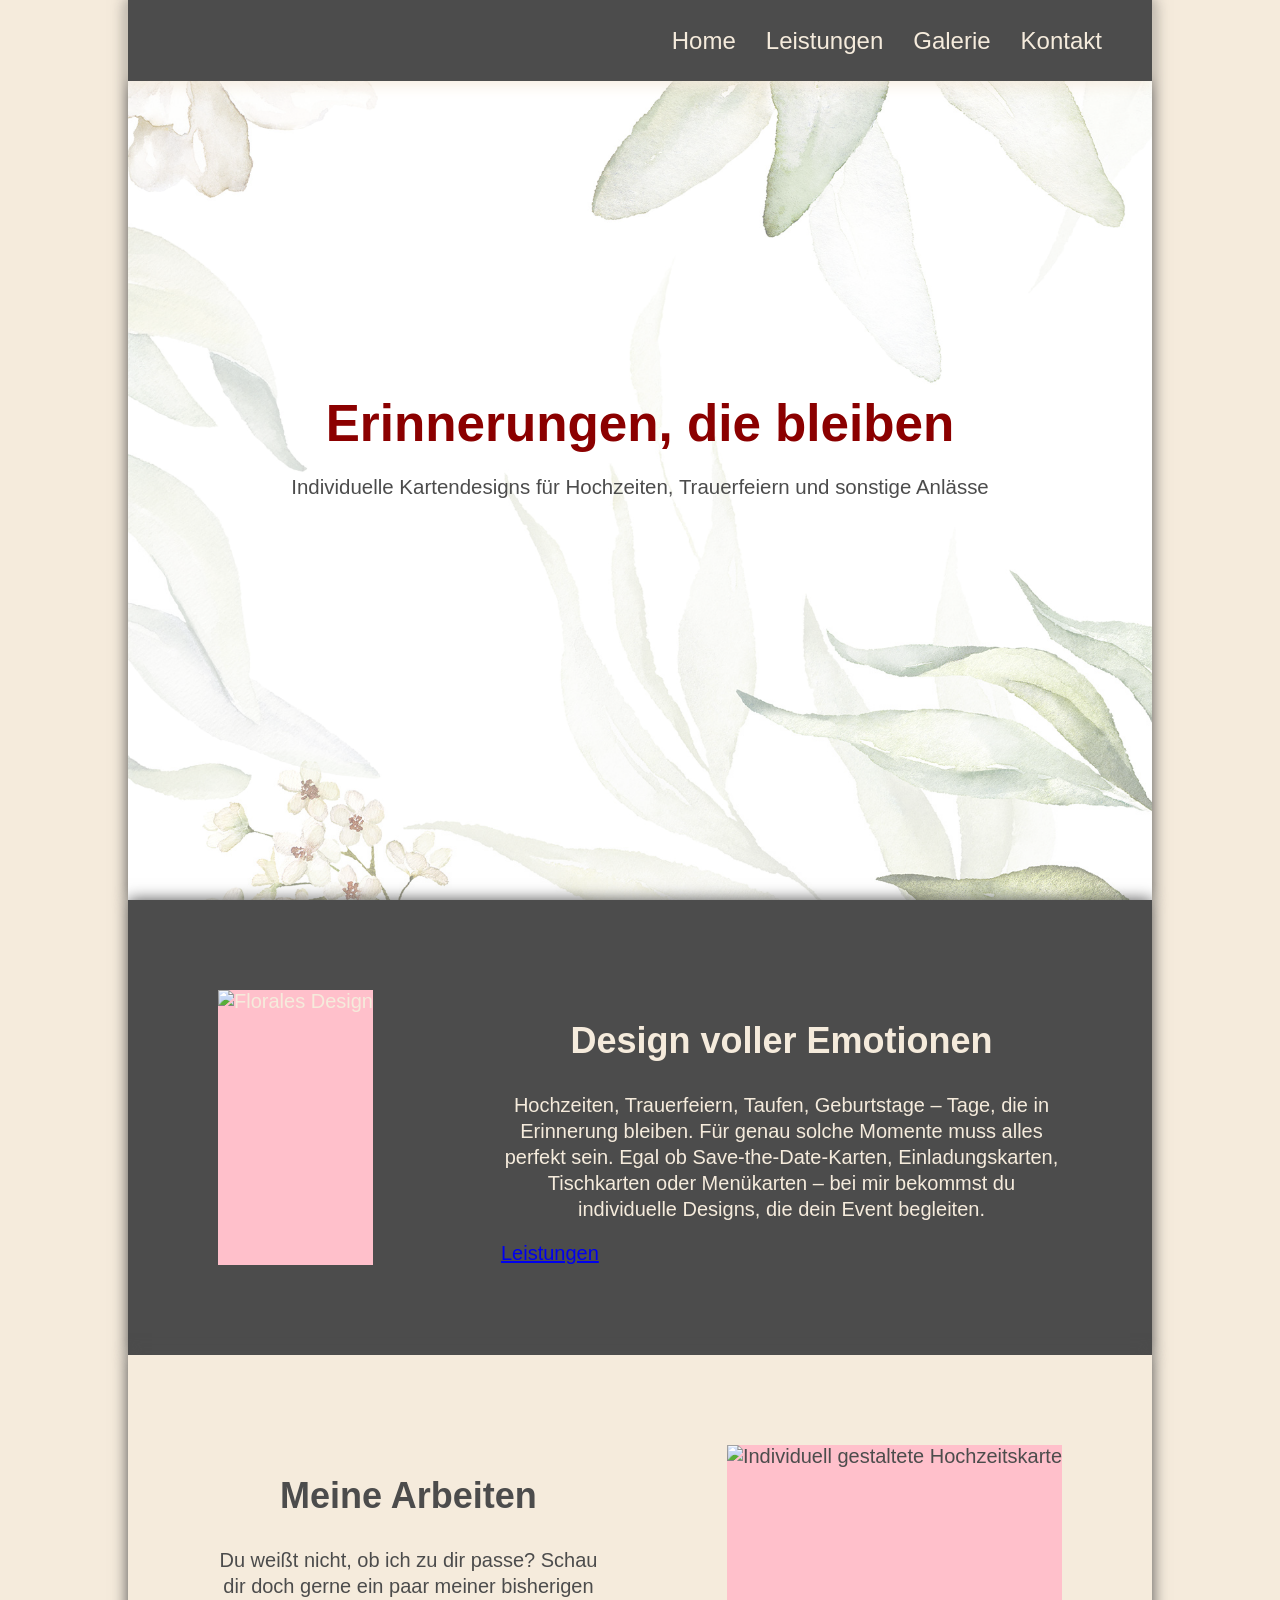
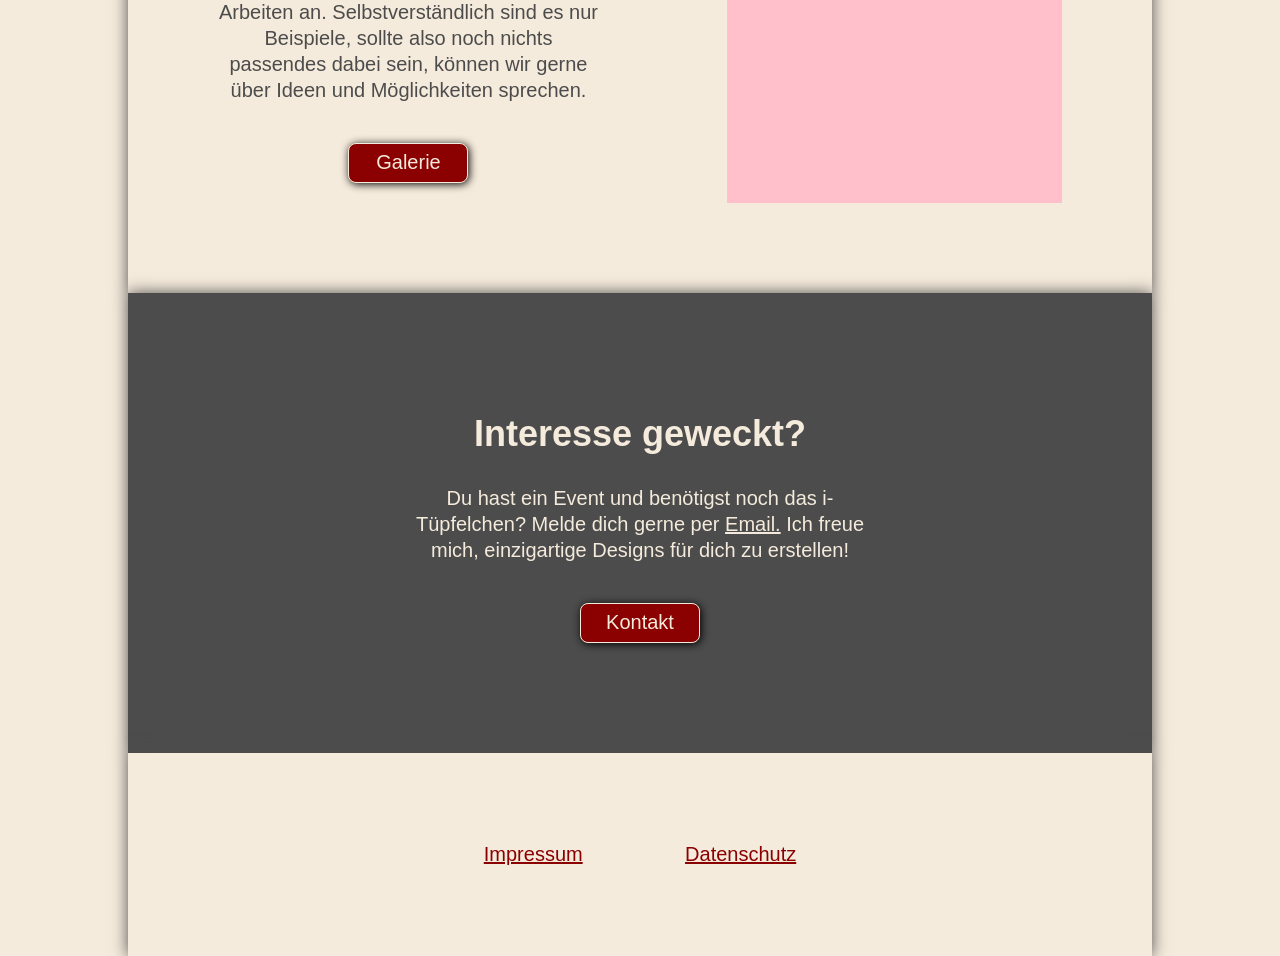
==== index.html @ 075b0c43 "Replace button with link for 'Leistungen' section" ====
<!DOCTYPE html>
<html lang="de">
  <head>
    <meta charset="UTF-8" />
    <meta name="viewport" content="width=device-width, initial-scale=1.0" />
    <meta name="description" content="Individuell gestaltete Hochzeitskarten, Save-the-Date-Karten und sonstige Papeterie sowie einzigartige 3D Hochzeitsdekoration.">
    <title>Individuelle Hochzeitskarten – PDB Design</title>
    <link rel="stylesheet" href="styles.css" />
  </head>
  <body>
    <header>
      <nav id="navbar">
        <img></img>
        <a href="/index.html" class="navigation">Home</a>
        <a href="/unterseiten/leistungen.html" class="navigation">Leistungen</a>
        <a href="/unterseiten/galerie.html" class="navigation">Galerie</a>
        <a href="/unterseiten/kontakt.html" class="navigation">Kontakt</a>
      </nav>
    </header>

    <main>
      <div id="willkommen">
        <img src="images/Blumen-Hintergrundbild.png" id="hintergrundbild" alt="Florales Aquarellbild im Hochzeits-Stil">
        <h1>Erinnerungen, die bleiben</h1>
        <p id="subhead">
          Individuelle Kartendesigns für Hochzeiten, Trauerfeiern und sonstige
          Anlässe
        </p>
      </div>

      <div class="vorstellung">
        <h2 class="vorstellung-hl">Design voller Emotionen</h2>
        <p class="vorstellung-text">
          Hochzeiten, Trauerfeiern, Taufen, Geburtstage – Tage, die in Erinnerung
          bleiben. Für genau solche Momente muss alles perfekt sein. Egal ob
          Save-the-Date-Karten, Einladungskarten, Tischkarten oder Menükarten –
          bei mir bekommst du individuelle Designs, die dein Event begleiten.
        </p>
        <img src="" href="" alt="Florales Design" class="vorstellung-bild">
        <a href="/unterseiten/leistungen.html" class="vorstellung-button">Leistungen</a>
      </div>

      <div class="arbeiten">
        <h2 class="arbeiten-hl">Meine Arbeiten</h2>
        <p class="arbeiten-text">Du weißt nicht, ob ich zu dir passe? Schau dir doch gerne ein paar meiner bisherigen Arbeiten an. Selbstverständlich sind es nur Beispiele, sollte also noch nichts passendes dabei sein, können wir gerne über Ideen und Möglichkeiten sprechen.</p>
        <img src="" href="" alt="Individuell gestaltete Hochzeitskarte" class="arbeiten-bild">
        <button href="" class="arbeiten-button">Galerie</button>
      </div>

      <div class="interesse">
        <h2 class="interesse-hl">Interesse geweckt?</h2>
        <p class="interesse-text">Du hast ein Event und benötigst noch das i-Tüpfelchen?
        Melde dich gerne per <a href="mailto:patrizia-blaschke@web.de" class="email">Email.</a>
        Ich freue mich, einzigartige Designs für dich zu erstellen!</p>
        <button href="" class="interesse-button">Kontakt</button>
      </div>
      </main>
    <footer>
      <a href="">Impressum</a>
      <a href="">Datenschutz</a>
    </footer>
  </body>
</html>
---- styles.css ----
:root {
  --color1: rgb(245, 235, 220);
  --color2: rgb(76, 76, 76);
  --color3: darkred;
  font-size: 20px;
}
 
body {
  width: 80%;
  height: 100vh;
  margin: auto;
  background-color: var(--color1);
  font-family: sans-serif;
  color: var(--color2);
  box-shadow: 0 0 15px var(--color2);
}

#willkommen {
  display: flex;
  flex-direction: column;
  align-items: center;
  justify-content: top;
  position: relative;
  height: 100vh;
  padding: 0;
}

#hintergrundbild {
  width: 100%;
  height: 100vh;
  object-fit: cover;
  position: relative;
  margin-bottom: -60vh;
  z-index: -1;
}

h1 {
  font-size: 4vw;
  margin-bottom: 0;
  color: var(--color3);
}

#subhead {
  font-size: 1.6vw;
}

h2 {
  font-size: 1.8rem;
  text-align: center;
  margin-bottom: 10px;
}

h3 {
  font-size: 1.5rem;
  text-align: center;
  margin-bottom: 20px;
}

p {
  line-height: 130%;
  text-align: center;
}

#navbar {
  display: flex;
  justify-content: right;
  height: 9vh;
  gap: 30px;
  align-items: center;
  width: 80%;
  position: fixed;
  top: 0;
  background-color: var(--color2);
  padding: 20px 50px;
  box-sizing: border-box;
  font-size: 1.2rem;
  z-index: 5;
  box-shadow: 0 3px 15px var(--color1);
}

.navigation {
text-decoration: none;
color: var(--color1);
transition: font-size 0.6s ease;
}

.navigation:hover {
font-size: 1.5rem;;
}

.vorstellung {
display: grid;
grid-template-areas:
  "bild1 headline1 headline1"
  "bild1 text1 text1"
  "bild1 button1 button1";
margin: 0;
padding: 10vh;
column-gap: 10vw;
background-color: var(--color2);
color: var(--color1);
box-shadow: 0 0 15px var(--color2);
}

.arbeiten {
display: grid;
grid-template-areas:
  "headline2 bild2 bild2"
  "text2 bild2 bild2"
  "button2 bild2 bild2";
margin: 0;
padding: 10vh;
column-gap: 10vw;
background-color: var(--color1);
z-index: -2;
box-shadow: 0 0 15px var(--color2);
}

.interesse {
display: grid;
grid-template-areas:
  "headline3 headline3 headline3"
  "text3 text3 text3"
  "button3 button3 button3";
padding: 10vh 30vh;
column-gap: 10vw;
background-color: var(--color2);
color: var(--color1);
box-shadow: 0 0 15px var(--color2);
}

button {
width: 120px;
height: 40px;
border: 1.5px solid var(--color1);
border-radius: 8px;
background-color: var(--color3);
box-shadow: 1.2px 1.2px 8px black;
color: var(--color1);
font-size: 1rem;
margin: 20px auto;
transition: transform 0.4s ease;
}

button:hover {
transform: scale(1.1);
cursor: pointer;
}

.email {
color: var(--color1);
}

.vorstellung-bild, .arbeiten-bild {
background-color: pink;
object-fit: cover;
cursor: pointer;
}

footer {
display: flex;
align-items: center;
justify-content: center;
gap: 8vw;
margin: 0;
padding: 10vh;
background-color: var(--color1);
box-shadow: 0 0 15px var(--color2);
}

footer a {
color: var(--color3);
}




.vorstellung-hl {
grid-area: headline1;
}

.vorstellung-text {
grid-area: text1;
}

.vorstellung-bild {
grid-area: bild1;
}

.vorstellung-button {
grid-area: button1;
}

.arbeiten-hl {
grid-area: headline2;
}

.arbeiten-text {
grid-area: text2;
}

.arbeiten-bild {
grid-area: bild2;
}

.arbeiten-button {
grid-area: button2;
}

.interesse-hl {
grid-area: headline3;
}

.interesse-text {
grid-area: text3;
}

.interesse-button {
grid-area: button3;
}


.leistungen {
  display: flex;
  flex-direction: column;
  margin: 0;
  padding: 10vh;
  background-color: var(--color1);
  box-shadow: 0 0 15px var(--color2);
}

.leistungen-block {
  width: 100%;
  display: flex;
  flex-direction: row;
  justify-content: center;
  align-items: flex-start;
  flex-wrap: wrap;
}

.hochzeit, .trauer, .taufe, .geburtstag, .anlass {
  display: flex;
  flex-direction: column;
  justify-content: center;
  margin: 30px;
  width: 20vw;
  min-width: 150px;
  max-width: 200px;
}

.eventbild {
  width: 100%;
  height: 20vw;
  min-height: 150px;
  max-height: 200px;
  background-color: pink;
  object-fit: cover;
}

.leistungen-sub {
  margin-bottom: 0;
}

.leistungen-text {
  font-size: 0.8rem;
}



.preise {
  display: flex;
  flex-direction: column;
  padding: 10vh 12vh;
  background-color: var(--color2);
  color: var(--color1);
  box-shadow: 0 0 15px var(--color2);
}

.preisboxen {
  display: flex;
  flex-direction: row;
  justify-content: space-evenly;
  gap: 50px;
  background-color: var(--color2);
  color: var(--color1);
  box-shadow: 0 0 15px var(--color2);
}

.paket-s, .paket-m, .paket-l, .sonstiges {
  text-align: center;
}

.mehr {
  color: var(--color1);
  font-size: 0.8rem;
  margin-bottom: 10px;
  cursor: pointer;
  text-decoration: underline;
}

.weniger {
  display: none;
  text-decoration: underline;
}

#mehr1 {
  display: none;
}

#mehr1:checked ~ #preise-s {
  display: flex;
  flex-direction: column;
  width: 30vw;
  max-width: 400px;
}

#mehr1:checked ~ .mehr {
  display: none;
}

#mehr1:checked ~ .weniger {
  display: inline;
  color: var(--color1);
  font-size: 0.8rem;
  margin-bottom: 10px;
  cursor: pointer;
}

#weniger1 {
  display: none;
}

#weniger1:checked ~ #preise-s {
  display: none;
}

#weniger1:checked ~ .mehr {
  color: var(--color1);
  font-size: 0.8rem;
  margin-bottom: 10px;
  cursor: pointer;
}



#mehr2 {
  display: none;
}

#mehr2:checked ~ #preise-m {
  display: flex;
  flex-direction: column;
  width: 30vw;
  max-width: 400px;
}

#mehr2:checked ~ .mehr {
  display: none;
}

#mehr2:checked ~ .weniger {
  display: inline;
  color: var(--color1);
  font-size: 0.8rem;
  margin-bottom: 10px;
  cursor: pointer;
}

#weniger2 {
  display: none;
}

#weniger2:checked ~ #preise-m {
  display: none;
}

#weniger2:checked ~ .mehr {
  color: var(--color1);
  font-size: 0.8rem;
  margin-bottom: 10px;
  cursor: pointer;
}


#mehr3 {
  display: none;
}

#mehr3:checked ~ #preise-l {
  display: flex;
  flex-direction: column;
  width: 30vw;
  max-width: 400px;
}

#mehr3:checked ~ .mehr {
  display: none;
}

#mehr3:checked ~ .weniger {
  display: inline;
  color: var(--color1);
  font-size: 0.8rem;
  margin-bottom: 10px;
  cursor: pointer;
}

#weniger3 {
  display: none;
}

#weniger3:checked ~ #preise-l {
  display: none;
}

#weniger3:checked ~ .mehr {
  color: var(--color1);
  font-size: 0.8rem;
  margin-bottom: 10px;
  cursor: pointer;
}


#mehr4 {
  display: none;
}

#mehr4:checked ~ #preise-sonstiges {
  display: flex;
  flex-direction: column;
  width: 30vw;
  max-width: 400px;
}

#mehr4:checked ~ .mehr {
  display: none;
}

#mehr4:checked ~ .weniger {
  display: inline;
  color: var(--color1);
  font-size: 0.8rem;
  margin-bottom: 10px;
  cursor: pointer;
}

#weniger4 {
  display: none;
}

#weniger4:checked ~ #preise-sonstiges {
  display: none;
}

#weniger4:checked ~ .mehr {
  color: var(--color1);
  font-size: 0.8rem;
  margin-bottom: 10px;
  cursor: pointer;
}


.preischeck {
  display: none;
  margin-bottom: 35px;
}


.preise p {
  font-size: 0.8rem;
}


.einzelpreise {
  display: flex;
  flex-direction: row;
  justify-content: space-between;
  margin-bottom: -10px;
}

.preis {
  font-size: 2rem;
  font-weight: bold;
  margin-top: 30px;
}

.sonstiges-preis {
  font-size: 2rem;
  font-weight: bold;
}

.preise-text {
  margin-bottom: 0;
}


.interesse2 {
  display: grid;
  grid-template-areas:
    "headline3 headline3 headline3"
    "text3 text3 text3"
    "button3 button3 button3";
  padding: 10vh 30vh;
  column-gap: 10vw;
  background-color: var(--color1);
  box-shadow: 0 0 15px var(--color2);
}

.preise-hl {
  margin: 0 0 40px 0;
  font-size: 2.4rem;
}

.leistungen-hl {
  grid-area: headlineL;
  margin-bottom: 40px;
  font-size: 2.4rem;
}

.trauer {
  grid-area: trauer;
}

.hochzeit {
  grid-area: hochzeit;
}

.taufe {
  grid-area: taufe;
}

.geburtstag {
  grid-area: geburtstag;
}

.anlass {
  grid-area: anlass;
}

.email2 {
  color: var(--color2);
}

.footer2 {
  display: flex;
  align-items: center;
  justify-content: center;
  gap: 8vw;
  margin: 0;
  padding: 10vh;
  background-color: var(--color2);
  box-shadow: 0 0 15px var(--color2);
}
  
.footer2 a {
  color: var(--color1);
}
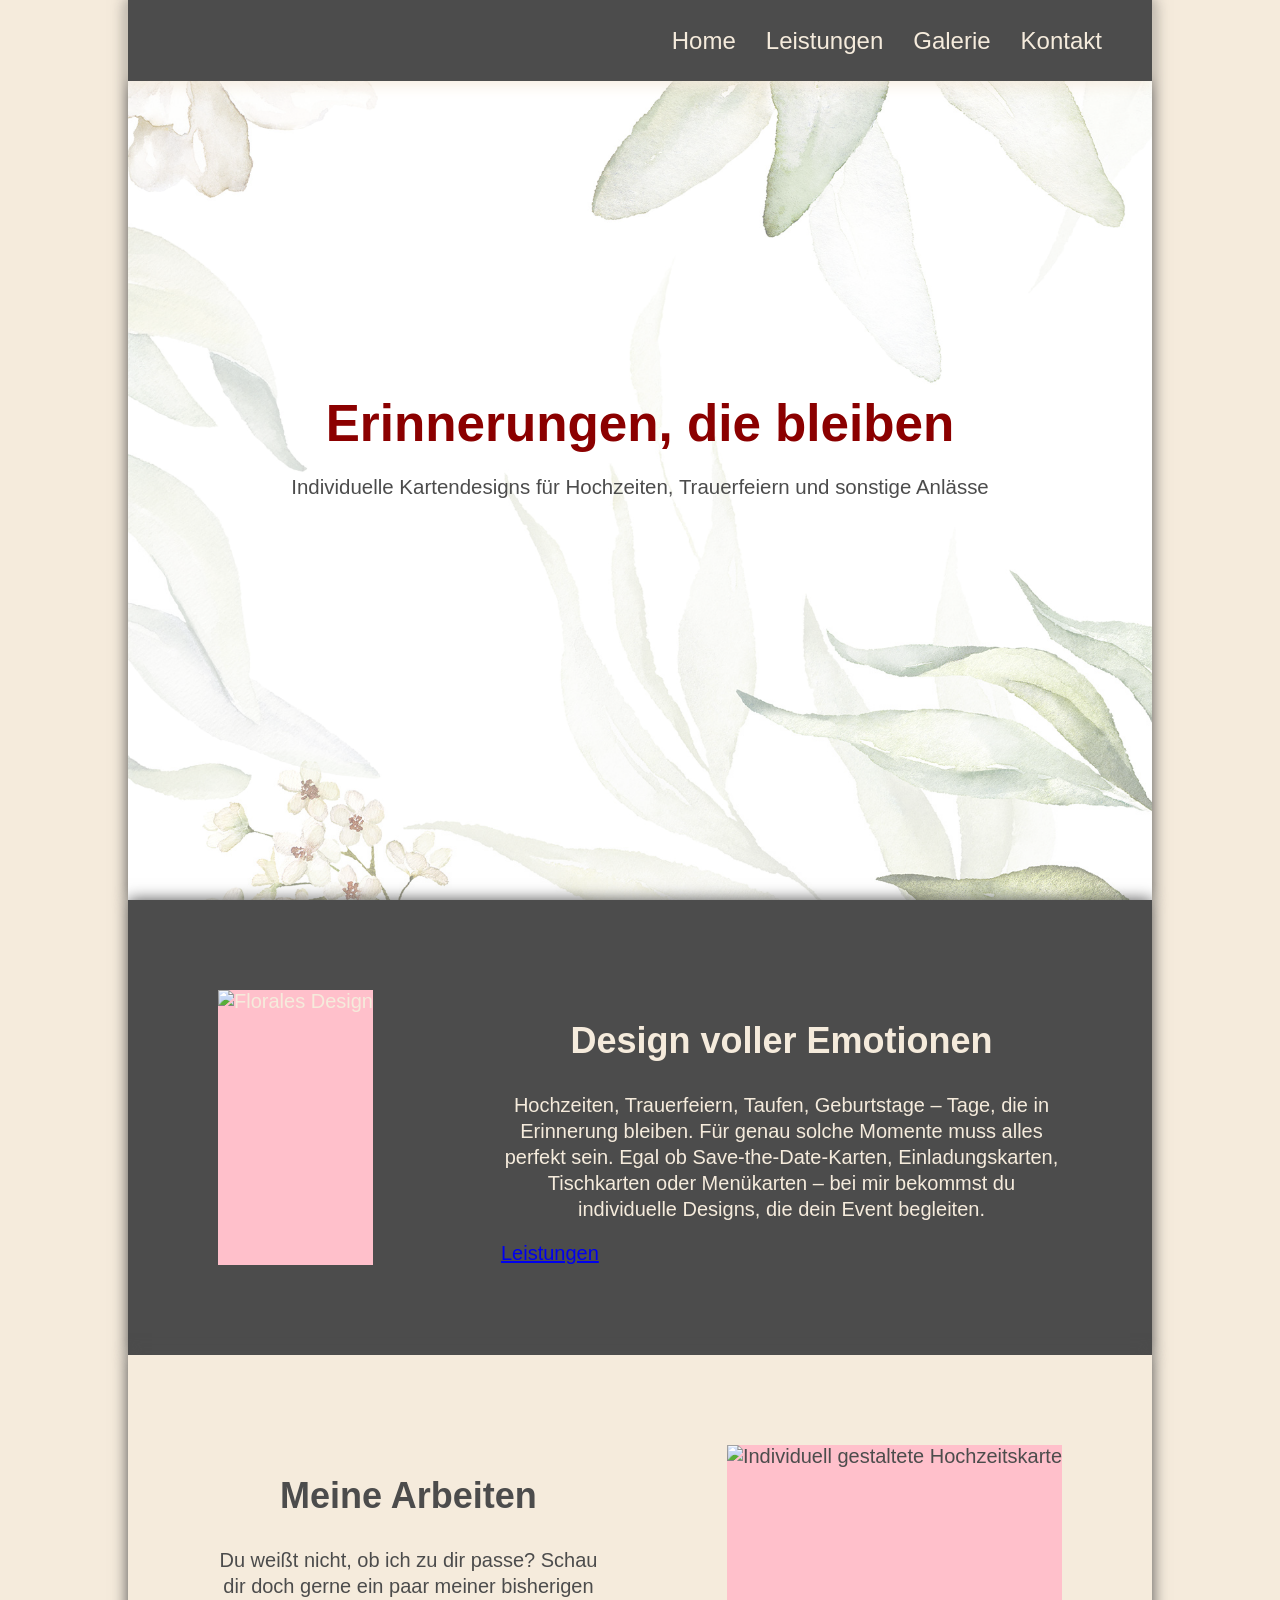
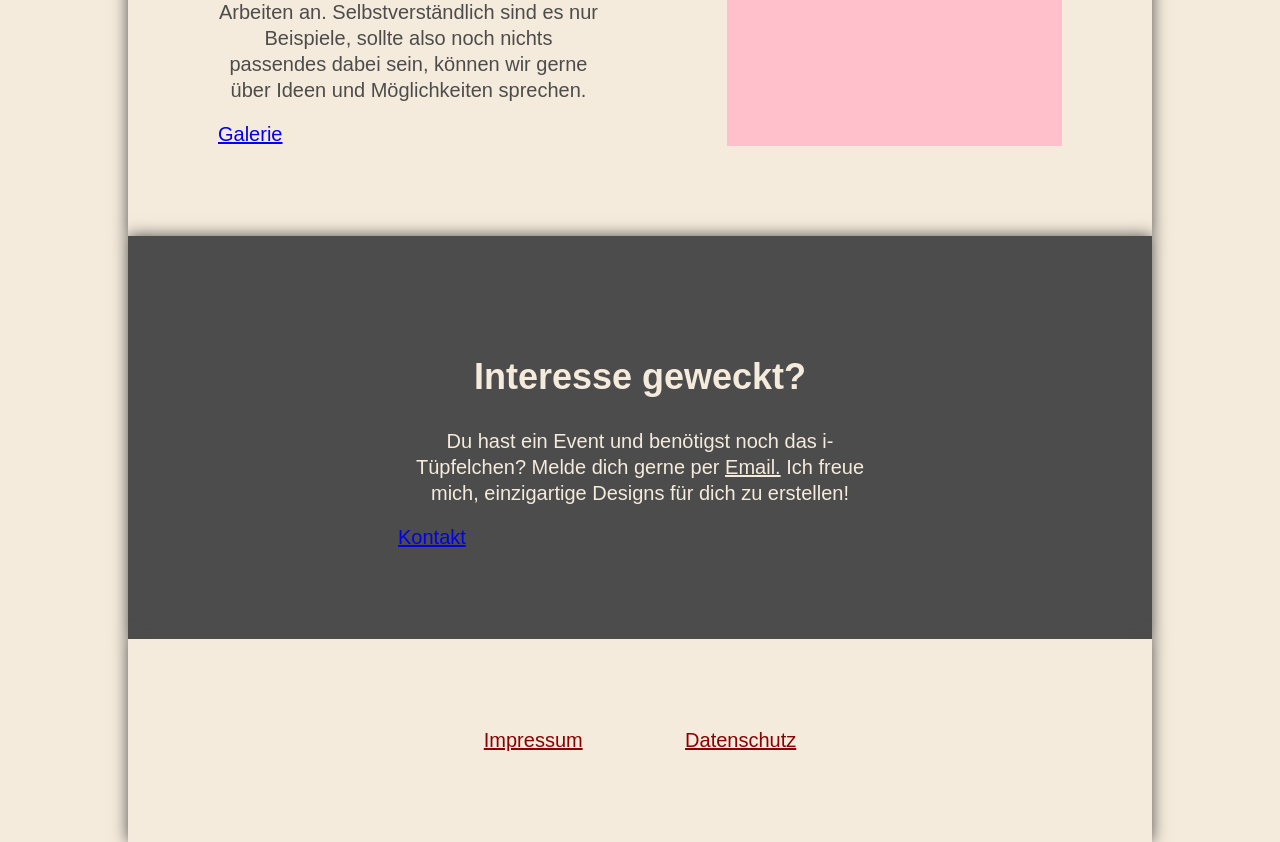
==== commit 9e3287cb: "Replace buttons with anchor links for navigation" ====
--- a/index.html
+++ b/index.html
@@ -37,14 +37,14 @@
           bei mir bekommst du individuelle Designs, die dein Event begleiten.
         </p>
         <img src="" href="" alt="Florales Design" class="vorstellung-bild">
-        <a href="/unterseiten/leistungen.html" class="vorstellung-button">Leistungen</a>
+        <a href="/unterseiten/leistungen.html" class="button vorstellung-button">Leistungen</a>
       </div>
 
       <div class="arbeiten">
         <h2 class="arbeiten-hl">Meine Arbeiten</h2>
         <p class="arbeiten-text">Du weißt nicht, ob ich zu dir passe? Schau dir doch gerne ein paar meiner bisherigen Arbeiten an. Selbstverständlich sind es nur Beispiele, sollte also noch nichts passendes dabei sein, können wir gerne über Ideen und Möglichkeiten sprechen.</p>
         <img src="" href="" alt="Individuell gestaltete Hochzeitskarte" class="arbeiten-bild">
-        <button href="" class="arbeiten-button">Galerie</button>
+        <a href="/unterseiten/galerie.html" class="button arbeiten-button">Galerie</a>
       </div>
 
       <div class="interesse">
@@ -52,7 +52,7 @@
         <p class="interesse-text">Du hast ein Event und benötigst noch das i-Tüpfelchen?
         Melde dich gerne per <a href="mailto:patrizia-blaschke@web.de" class="email">Email.</a>
         Ich freue mich, einzigartige Designs für dich zu erstellen!</p>
-        <button href="" class="interesse-button">Kontakt</button>
+        <a href="/unterseiten/kontakt.html" class="button interesse-button">Kontakt</a>
       </div>
       </main>
     <footer>
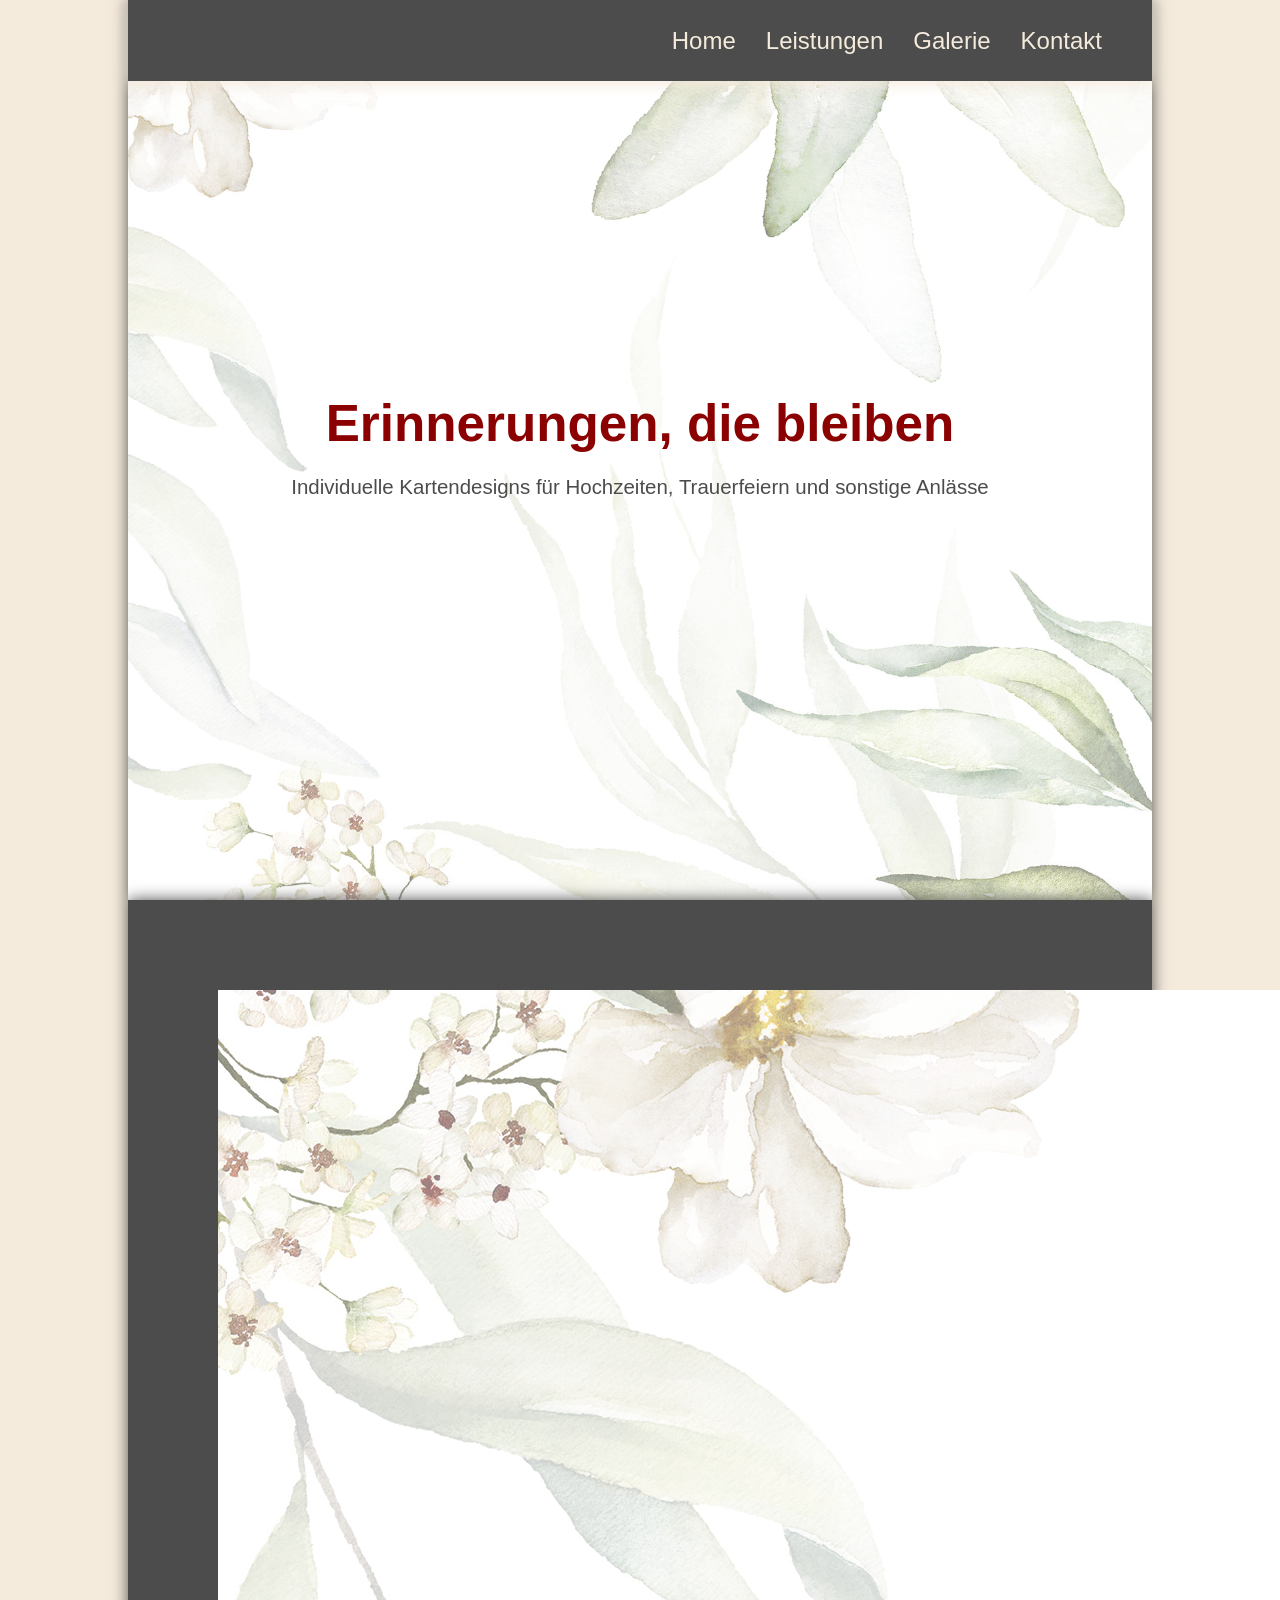
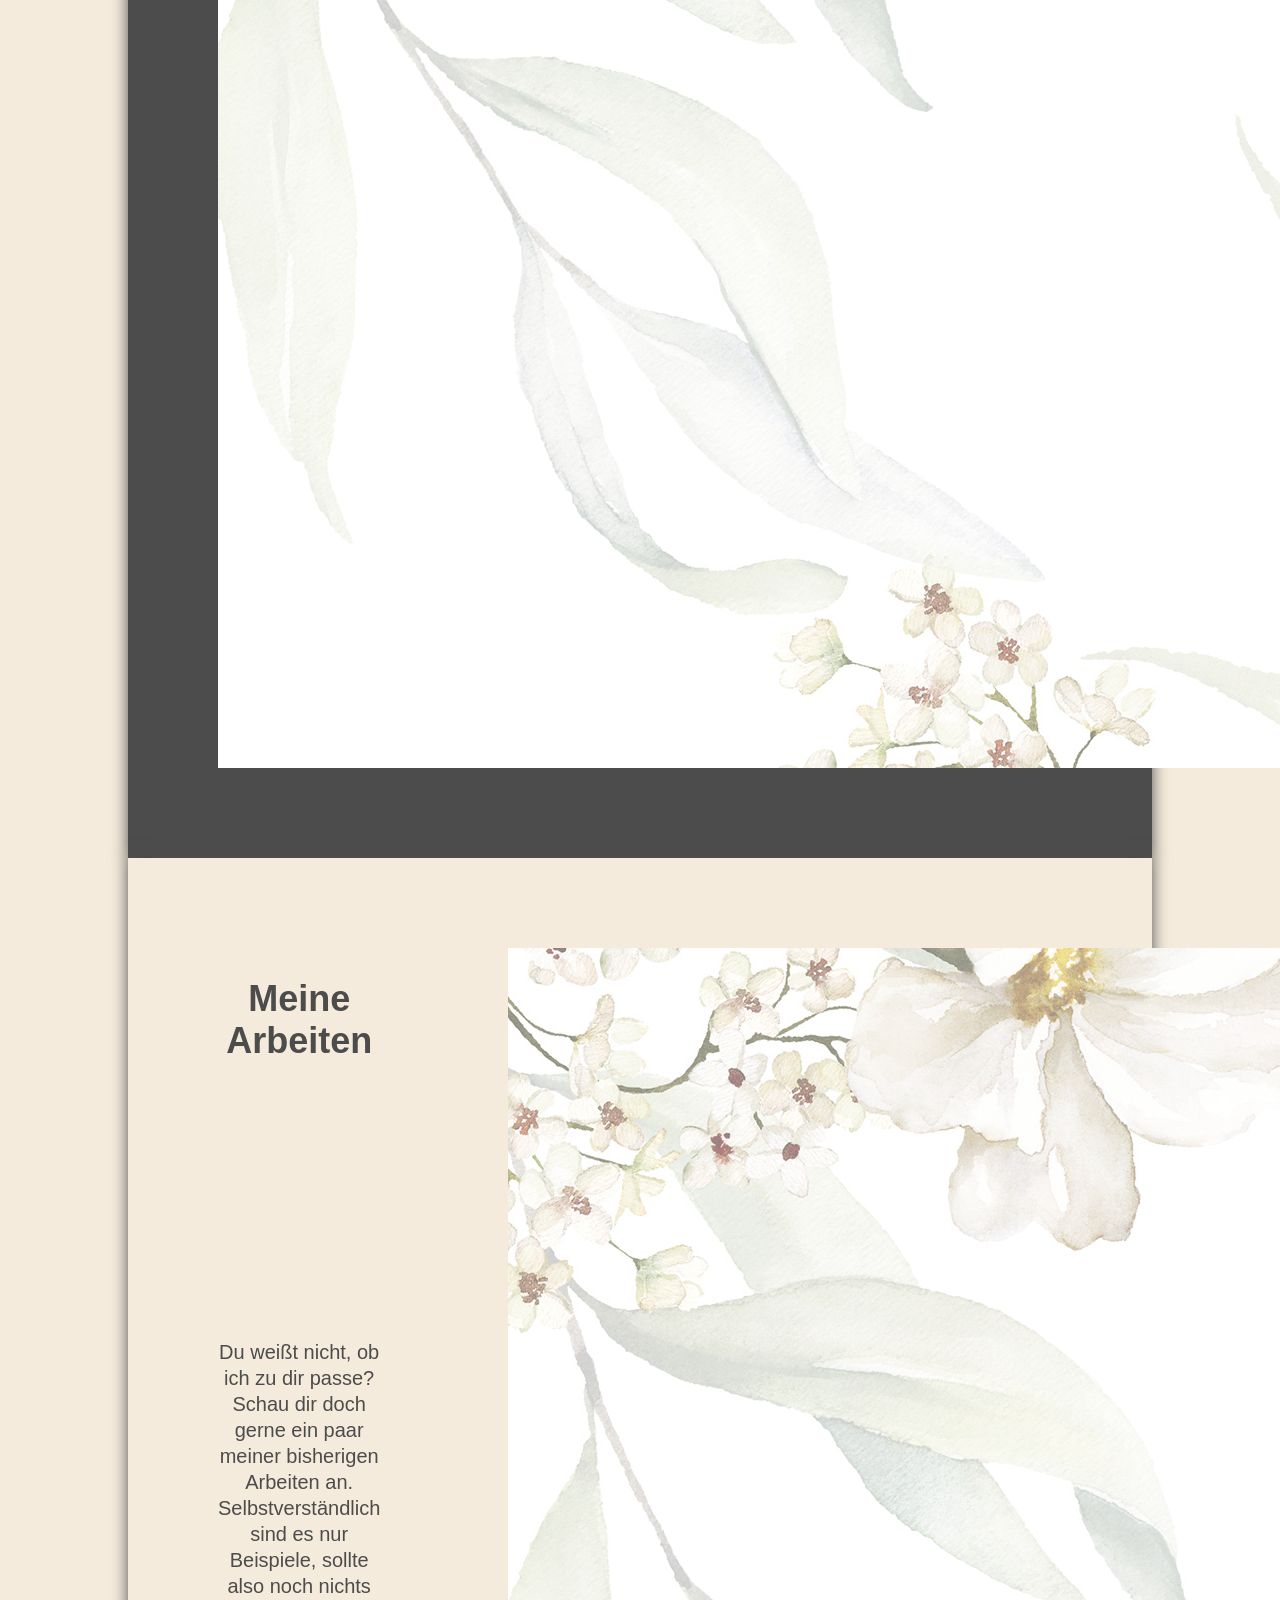
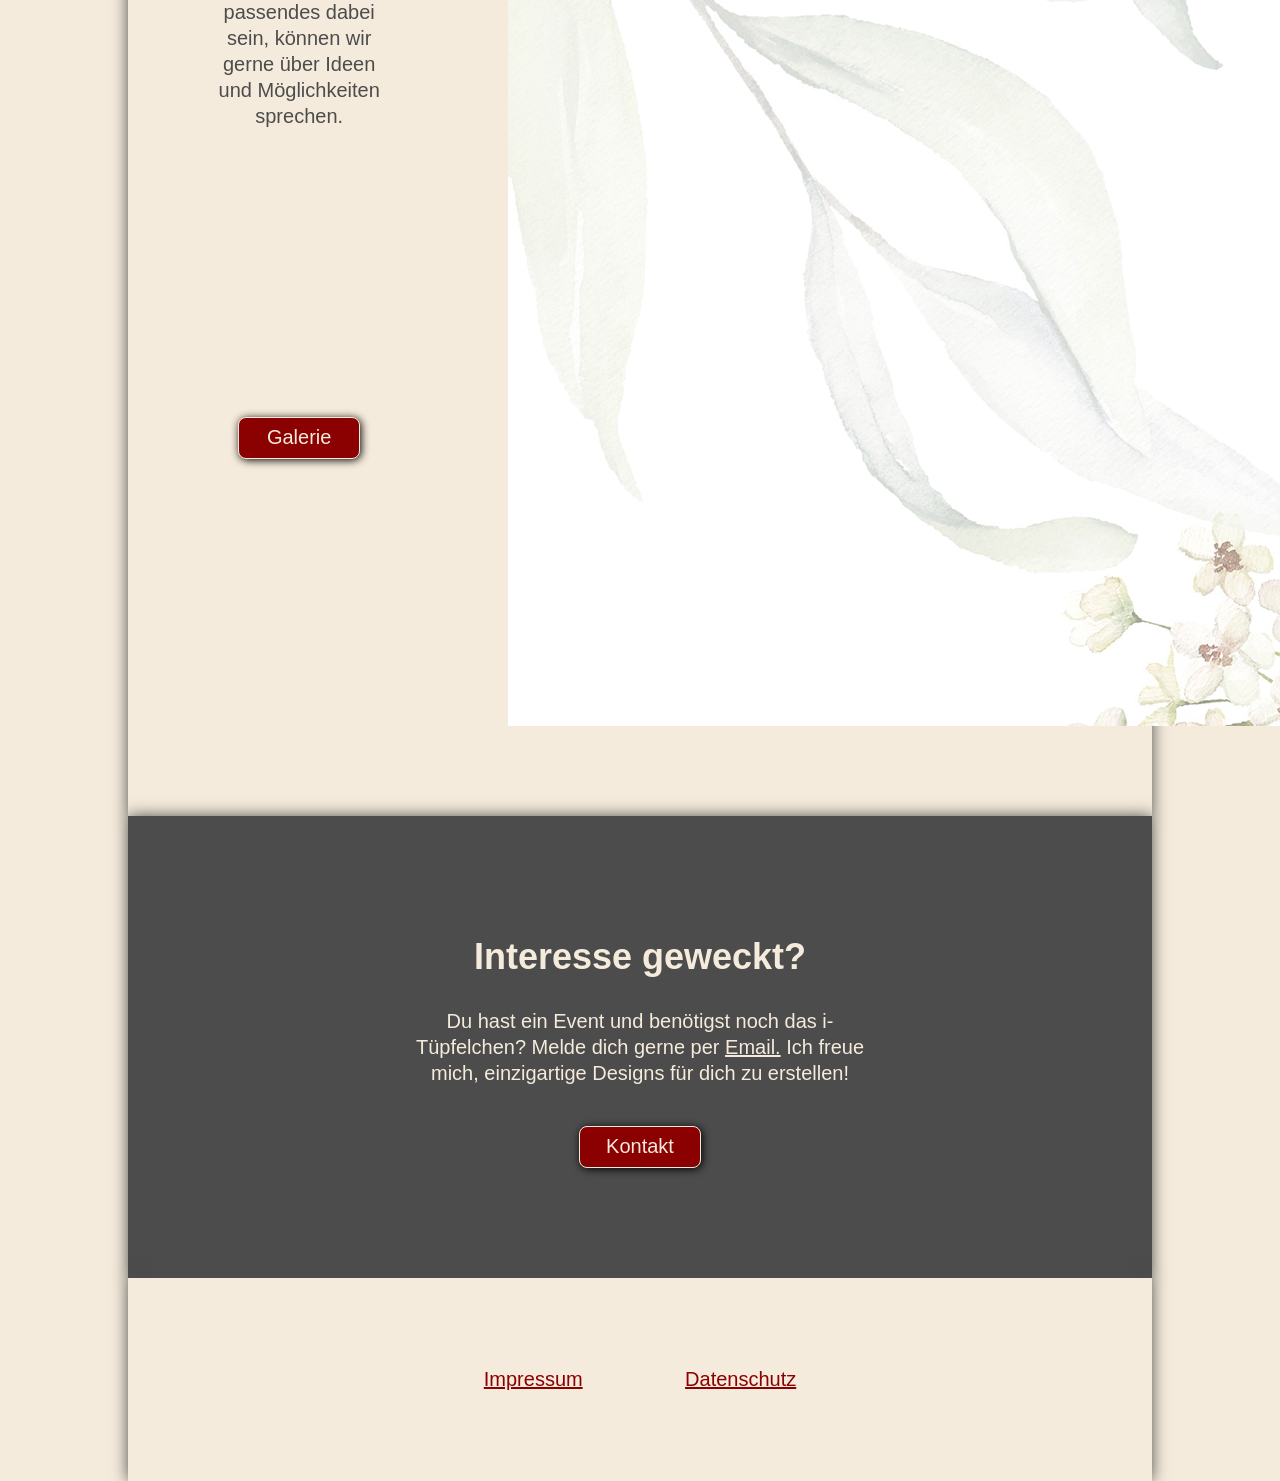
==== commit b1bd8a17: "Update image sources and links in index.html" ====
--- a/index.html
+++ b/index.html
@@ -36,14 +36,14 @@
           Save-the-Date-Karten, Einladungskarten, Tischkarten oder Menükarten –
           bei mir bekommst du individuelle Designs, die dein Event begleiten.
         </p>
-        <img src="" href="" alt="Florales Design" class="vorstellung-bild">
+        <img src="images/Blumen-Hintergrundbild.png" href="/unterseiten/leistungen.html" alt="Florales Design" class="vorstellung-bild">
         <a href="/unterseiten/leistungen.html" class="button vorstellung-button">Leistungen</a>
       </div>
 
       <div class="arbeiten">
         <h2 class="arbeiten-hl">Meine Arbeiten</h2>
         <p class="arbeiten-text">Du weißt nicht, ob ich zu dir passe? Schau dir doch gerne ein paar meiner bisherigen Arbeiten an. Selbstverständlich sind es nur Beispiele, sollte also noch nichts passendes dabei sein, können wir gerne über Ideen und Möglichkeiten sprechen.</p>
-        <img src="" href="" alt="Individuell gestaltete Hochzeitskarte" class="arbeiten-bild">
+        <img src="images/Blumen-Hintergrundbild.png" href="/unterseiten/galerie.html" alt="Individuell gestaltete Hochzeitskarte" class="arbeiten-bild">
         <a href="/unterseiten/galerie.html" class="button arbeiten-button">Galerie</a>
       </div>
 
--- a/styles.css
+++ b/styles.css
@@ -129,7 +129,11 @@
 box-shadow: 0 0 15px var(--color2);
 }
 
-button {
+.button {
+display: flex;
+align-items: center;
+justify-content: center;
+text-decoration: none;
 width: 120px;
 height: 40px;
 border: 1.5px solid var(--color1);
@@ -142,7 +146,7 @@
 transition: transform 0.4s ease;
 }
 
-button:hover {
+.button:hover {
 transform: scale(1.1);
 cursor: pointer;
 }
@@ -555,3 +559,93 @@
 .footer2 a {
   color: var(--color1);
 }
+
+
+
+
+
+.galerie-hl {
+  margin-bottom: 40px;
+  font-size: 2.4rem;
+}
+
+.galerie {
+  display: flex;
+  flex-direction: column;
+  margin: 0;
+  padding: 10vh;
+  background-color: var(--color1);
+  box-shadow: 0 0 15px var(--color2);
+}
+
+.galerie-block {
+  width: 100%;
+  display: flex;
+  flex-direction: row;
+  justify-content: center;
+  align-items: flex-start;
+  flex-wrap: wrap;
+}
+
+.galerie-bilder {
+  display: flex;
+  flex-direction: column;
+  justify-content: center;
+  align-items: center;
+  text-align: center;
+  margin: 30px 20px;
+  width: 20vw;
+  min-width: 180px;
+  max-width: 280px;
+}
+
+.galerie-bild {
+  box-sizing: border-box;
+  width: 100%;
+  height: 20vw;
+  min-height: 180px;
+  max-height: 280px;
+  padding: 40px 25px 0px 25px;
+  background-size: cover;
+  background-position: center;
+  background-repeat: no-repeat;
+  transition: transform 0.4s ease;
+}
+
+.bild1 {
+  background-image: url("./images/Blumen-Hintergrundbild.png");
+}
+
+.bild2 {
+  background-image: url("./images/Blumen-Hintergrundbild.png");
+}
+
+.bild3 {
+  background-image: url("./images/Blumen-Hintergrundbild.png");
+}
+
+.bild4 {
+  background-image: url("./images/Blumen-Hintergrundbild.png");
+}
+
+.galerie-sub {
+  margin-bottom: 0;
+}
+
+.galerie-text {
+  font-size: 0.8rem;
+}
+
+.galerie-texte {
+  opacity: 0;
+  transition: opacity 0.6s ease;
+}
+
+.galerie-bild:hover {
+  display: inline-block;
+  transform: scale(1.2);
+}
+
+.galerie-bild:hover .galerie-texte {
+  opacity: 1;
+}
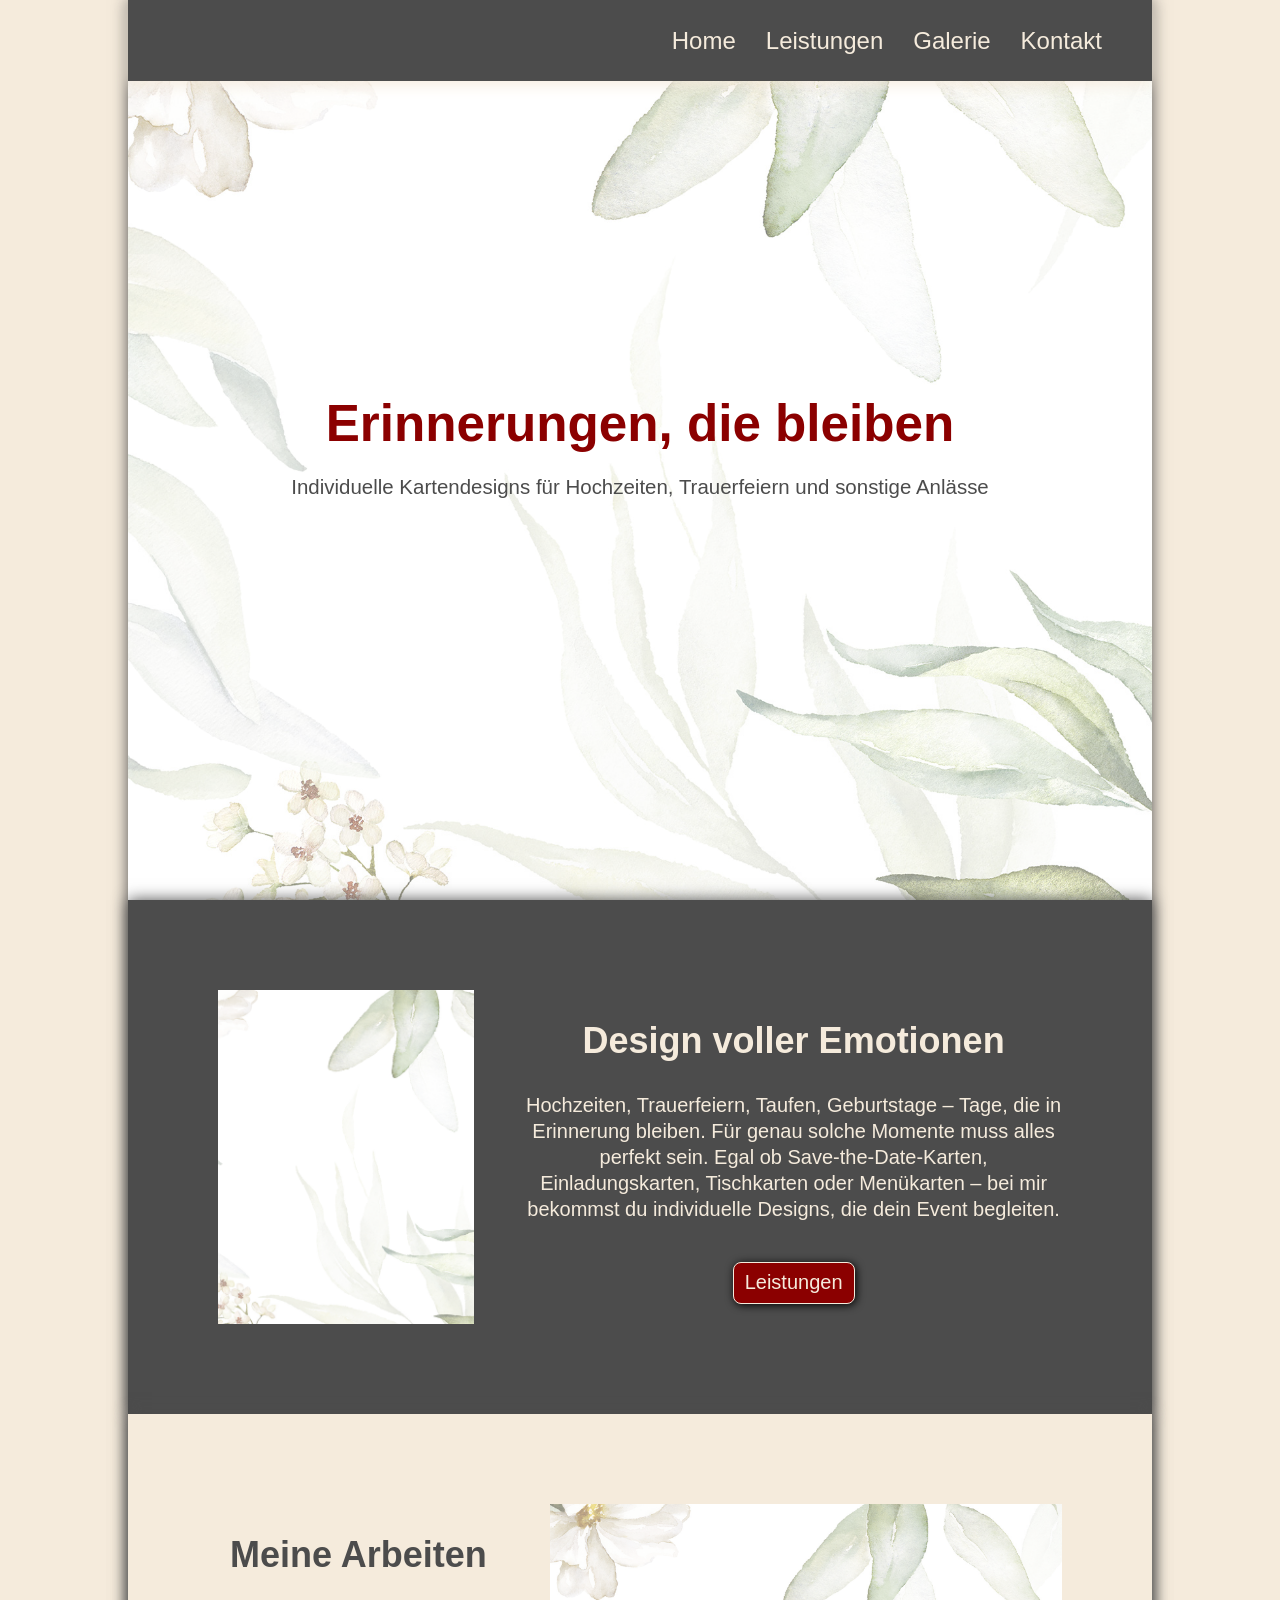
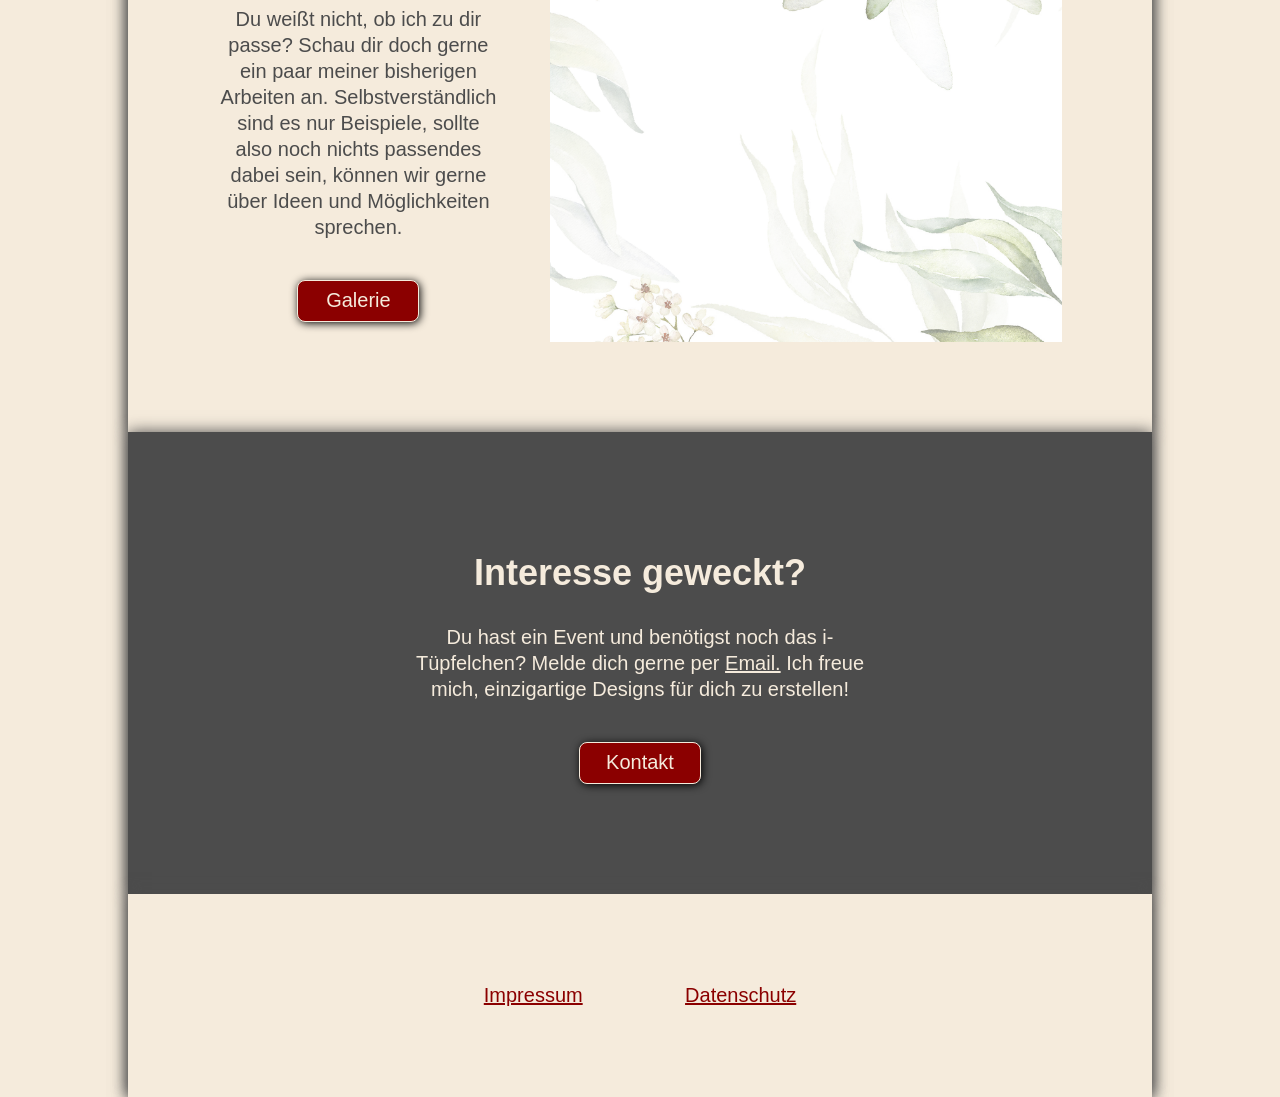
==== commit f143c8d6: "Update footer links to point to correct pages" ====
--- a/index.html
+++ b/index.html
@@ -56,8 +56,8 @@
       </div>
       </main>
     <footer>
-      <a href="">Impressum</a>
-      <a href="">Datenschutz</a>
+      <a href="/unterseiten/impressum.html">Impressum</a>
+      <a href="/unterseiten/datenschutz.html">Datenschutz</a>
     </footer>
   </body>
 </html>
--- a/styles.css
+++ b/styles.css
@@ -7,7 +7,7 @@
  
 body {
   width: 80%;
-  height: 100vh;
+  height: 100%;
   margin: auto;
   background-color: var(--color1);
   font-family: sans-serif;
@@ -96,10 +96,16 @@
   "bild1 button1 button1";
 margin: 0;
 padding: 10vh;
-column-gap: 10vw;
+column-gap: 4vw;
 background-color: var(--color2);
 color: var(--color1);
 box-shadow: 0 0 15px var(--color2);
+}
+
+.vorstellung-bild {
+  width: 20vw;
+  height: 100%;
+  object-fit: cover;
 }
 
 .arbeiten {
@@ -110,10 +116,16 @@
   "button2 bild2 bild2";
 margin: 0;
 padding: 10vh;
-column-gap: 10vw;
+column-gap: 4vw;
 background-color: var(--color1);
 z-index: -2;
 box-shadow: 0 0 15px var(--color2);
+}
+
+.arbeiten-bild {
+  width: 40vw;
+  height: 100%;
+  object-fit: cover;
 }
 
 .interesse {
@@ -519,6 +531,7 @@
   grid-area: headlineL;
   margin-bottom: 40px;
   font-size: 2.4rem;
+  color: var(--color3);
 }
 
 .trauer {
@@ -565,6 +578,7 @@
 
 
 .galerie-hl {
+  color: var(--color3);
   margin-bottom: 40px;
   font-size: 2.4rem;
 }
@@ -649,3 +663,121 @@
 .galerie-bild:hover .galerie-texte {
   opacity: 1;
 }
+
+
+
+
+.kontakt {
+  display: flex;
+  flex-direction: column;
+  padding: 10vh 30vh;
+  background-color: var(--color1);
+  box-shadow: 0 0 15px var(--color2);
+}
+
+.kontakt-hl {
+  margin-bottom: 40px;
+  font-size: 2.4rem;
+  color: var(--color3);
+}
+
+.kontakt-text {
+  font-size: 1rem;
+}
+
+.kontakt-form {
+  display: flex;
+  flex-direction: column;
+  gap: 20px;
+  margin-top: 20px;
+}
+
+ .kontakt-label {
+  font-size: 1rem;
+  font-weight: bold;
+  color: var(--color2);
+  margin-bottom: 0;
+ }
+
+#name, #email {
+  font-size: 0.8rem;
+  width: 50%;
+  height: 40px;
+  padding: 10px;
+  border: 1px solid var(--color2);
+  border-radius: 4px;
+  box-sizing: border-box;
+  margin-top: 0;
+  margin-bottom: 20px;
+}
+
+#message {
+  font-size: 0.8rem;
+  padding: 10px;
+  border: 1px solid var(--color2);
+  border-radius: 4px;
+  box-sizing: border-box;
+  margin-top: 0;
+  margin-bottom: 20px;
+}
+
+
+
+
+.impressum {
+  display: flex;
+  flex-direction: column;
+  padding: 10vh 30vh;
+  background-color: var(--color1);
+  box-shadow: 0 0 15px var(--color2);
+}
+
+.impressum-hl {
+  margin-bottom: 40px;
+  font-size: 2.4rem;
+  color: var(--color3);
+}
+
+.impressum-h3 {
+  margin-bottom: 5px;
+  margin-top: 50px;
+  font-size: 1.4rem;
+  color: var(--color3);
+}
+
+.impressum-text {
+  font-size: 0.8rem;
+}
+
+.quelle {
+  font-size: 0.8rem;
+  margin-top: 70px;
+}
+
+
+
+
+.datenschutz {
+  display: flex;
+  flex-direction: column;
+  padding: 10vh 30vh;
+  background-color: var(--color1);
+  box-shadow: 0 0 15px var(--color2);
+}
+
+.datenschutz-hl {
+  margin-bottom: 40px;
+  font-size: 2.4rem;
+  color: var(--color3);
+}
+
+.datenschutz-h3 {
+  margin-bottom: 5px;
+  margin-top: 50px;
+  font-size: 1.4rem;
+  color: var(--color3);
+}
+
+.datenschutz-text {
+  font-size: 0.8rem;
+}
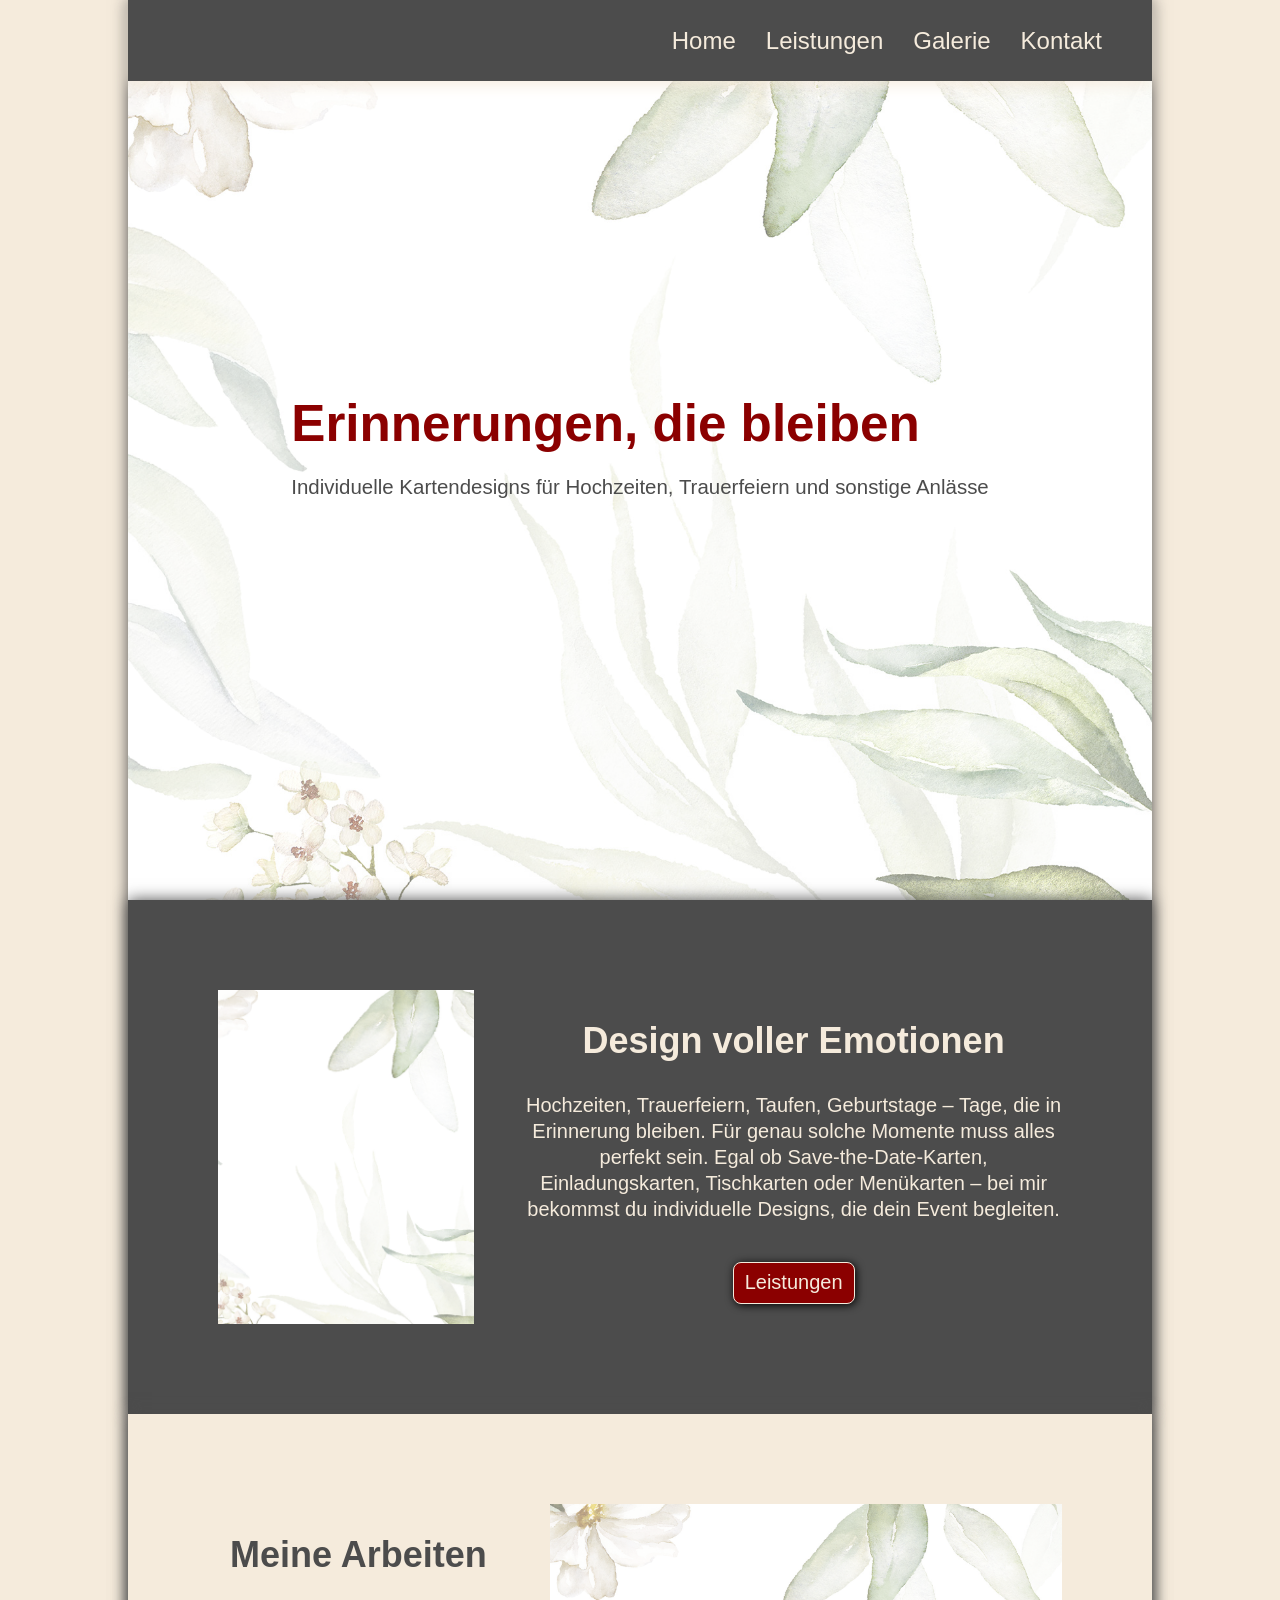
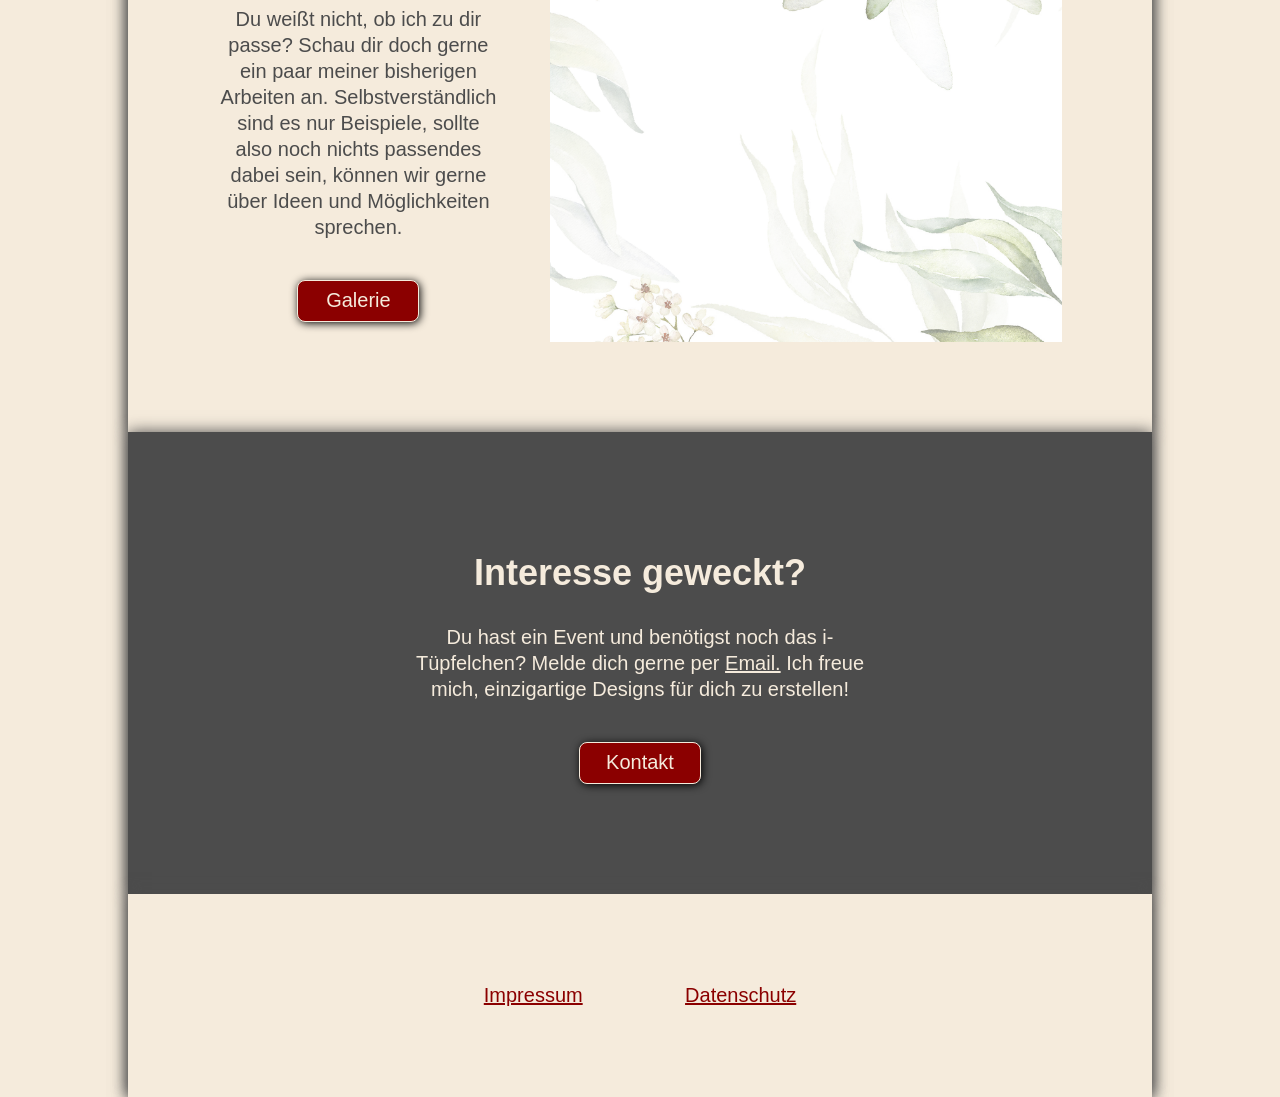
==== commit c1e442fe: "Update index.html" ====
--- a/index.html
+++ b/index.html
@@ -21,12 +21,14 @@
     <main>
       <div id="willkommen">
         <img src="images/Blumen-Hintergrundbild.png" id="hintergrundbild" alt="Florales Aquarellbild im Hochzeits-Stil">
-        <h1>Erinnerungen, die bleiben</h1>
-        <p id="subhead">
+        <div class="willkommen-texte">
+          <h1>Erinnerungen, die bleiben</h1>
+          <p id="subhead">
           Individuelle Kartendesigns für Hochzeiten, Trauerfeiern und sonstige
           Anlässe
-        </p>
-      </div>
+          </p>
+        </div>
+        </div>
 
       <div class="vorstellung">
         <h2 class="vorstellung-hl">Design voller Emotionen</h2>
--- a/styles.css
+++ b/styles.css
@@ -85,7 +85,7 @@
 }
 
 .navigation:hover {
-font-size: 1.5rem;;
+font-size: 1.5rem;
 }
 
 .vorstellung {
@@ -188,6 +188,10 @@
 color: var(--color3);
 }
 
+footer2 a {
+color: var(--color1);
+}
+
 
 
 
@@ -778,6 +782,513 @@
   color: var(--color3);
 }
 
+.datenschutz-h4 {
+  margin-bottom: 5px;
+  margin-top: 50px;
+  font-size: 1rem;
+  color: var(--color3);
+  text-align: center;
+}
+
 .datenschutz-text {
   font-size: 0.8rem;
 }
+
+
+
+
+
+
+
+
+
+
+
+
+
+
+
+
+
+
+
+
+
+
+
+@media screen and (orientation: portrait), (max-width: 1200px) {
+
+  body {
+    width: 100%;
+    height: 100%;
+    margin: auto;
+    background-color: var(--color1);
+    font-family: sans-serif;
+    color: var(--color2);
+    box-shadow: 0 0 15px var(--color2);
+  }
+
+
+  #willkommen {
+  display: flex;
+  flex-direction: column;
+  align-items: center;
+  justify-content: top;
+  position: relative;
+  height: 100vh;
+  padding: 0;
+  }
+
+  .willkommen-texte {
+    padding: 10vh 5vh;
+  }
+
+
+h1 {
+  font-size: 2.4rem;
+  text-align: center;
+  margin-bottom: 0;
+  margin-left: 2.5vw;
+  margin-right: 2.5vw;
+  color: var(--color3);
+  padding: 10vh 5vh;
+}
+
+
+  #subhead {
+  font-size: 1rem;
+  margin-left: 2.5vw;
+  margin-right: 2.5vw;
+  padding: 10vh 5vh;
+}
+
+
+  #navbar {
+  display: flex;
+  justify-content: space-evenly;
+  height: 9vh;
+  gap: 18px;
+  align-items: center;
+  width: 100%;
+  position: fixed;
+  top: 0;
+  background-color: var(--color2);
+  padding: 20px 50px;
+  box-sizing: border-box;
+  font-size: 0.8rem;
+  z-index: 5;
+  box-shadow: 0 3px 15px var(--color1);
+}
+
+  p {
+  font-size: 0.8rem;
+  text-align: center;
+}
+
+
+  .navigation:hover {
+  font-size: 0.8rem;
+  }
+
+.vorstellung {
+display: grid;
+grid-template-areas:
+  "headline1 headline1 headline1"
+  "text1 text1 text1"
+  "button1 button1 button1";
+margin: 0;
+padding: 10vh 5vh;
+column-gap: 4vw;
+background-color: var(--color2);
+color: var(--color1);
+box-shadow: 0 0 15px var(--color2);
+}
+
+.vorstellung-bild {
+  display: none;
+}
+
+.arbeiten {
+display: grid;
+grid-template-areas:
+  "headline2 headline2 headline2"
+  "bild2 bild2 bild2"
+  "text2 text2 text2"
+  "button2 button2 button2";
+margin: 0;
+padding: 10vh 5vh;
+column-gap: 4vw;
+background-color: var(--color1);
+z-index: -2;
+box-shadow: 0 0 15px var(--color2);
+}
+
+.arbeiten-bild {
+  width: 100%;
+  margin-top: 40px;
+  height: 80%;
+  object-fit: cover;
+  min-width: 150px;
+}
+
+
+
+
+  .interesse {
+display: grid;
+grid-template-areas:
+  "headline3 headline3 headline3"
+  "text3 text3 text3"
+  "button3 button3 button3";
+padding: 10vh 5vh;
+column-gap: 10vw;
+background-color: var(--color2);
+color: var(--color1);
+box-shadow: 0 0 15px var(--color2);
+}
+
+
+.button:hover {
+  transform: none;
+}
+
+
+  .footer2, .footer {
+  font-size: 0.8rem;
+  }
+
+  footer a {
+  font-size: 0.8rem;
+  }
+
+
+  .leistungen {
+  display: flex;
+  flex-direction: column;
+  margin: 0;
+  padding: 10vh 5vh;
+  background-color: var(--color1);
+  box-shadow: 0 0 15px var(--color2);
+}
+
+.leistungen-block {
+  width: 100%;
+  display: flex;
+  flex-direction: row;
+  justify-content: center;
+  align-items: flex-start;
+  flex-wrap: wrap;
+}
+
+.hochzeit, .trauer, .taufe, .geburtstag, .anlass {
+  display: flex;
+  flex-direction: column;
+  justify-content: center;
+  margin: 30px;
+  width: 20vw;
+  min-width: 150px;
+  max-width: 200px;
+}
+
+.leistungen-sub {
+  margin-bottom: 0;
+  font-size: 1.2rem;
+}
+
+.leistungen-text {
+  font-size: 0.8rem;
+}
+
+.text-links {
+  text-align: left;
+}
+
+.preise {
+  display: flex;
+  flex-direction: column;
+  justify-content: center;
+  padding: 10vh 5vh;
+  background-color: var(--color2);
+  color: var(--color1);
+  box-shadow: 0 0 15px var(--color2);
+}
+
+
+  .preisboxen {
+  display: flex;
+  flex-direction: column;
+  justify-content: center;
+  gap: 20px;
+  background-color: var(--color2);
+  color: var(--color1);
+  box-shadow: 0 0 15px var(--color2);
+}
+
+  .einzelpreise {
+  display: flex;
+  flex-direction: row;
+  justify-content: space-between;
+  margin-bottom: -10px;
+  }
+
+  .preis {
+  font-size: 2rem;
+  font-weight: bold;
+  margin-top: 30px;
+}
+
+.sonstiges-preis {
+  font-size: 2rem;
+  font-weight: bold;
+}
+
+.preise-text {
+  font-size: 0.8rem;
+  margin: auto;
+  text-align: center;
+  }
+
+.preise-paket {
+  font-size: 1.2rem;
+}
+
+
+
+  #mehr1:checked ~ #preise-s {
+  display: flex;
+  flex-direction: column;
+  width: 100%;
+  max-width: 400px;
+}
+
+  #mehr2:checked ~ #preise-m {
+  display: flex;
+  flex-direction: column;
+  width: 100%;
+  max-width: 400px;
+}
+
+  #mehr3:checked ~ #preise-l {
+  display: flex;
+  flex-direction: column;
+  width: 100%;
+  max-width: 400px;
+}
+
+  #mehr4:checked ~ #preise-sonstiges {
+  display: flex;
+  flex-direction: column;
+  width: 100%;
+  max-width: 400px;
+}
+
+
+.interesse2 {
+  display: grid;
+  grid-template-areas:
+    "headline3 headline3 headline3"
+    "text3 text3 text3"
+    "button3 button3 button3";
+  padding: 10vh 5vh;
+  column-gap: 10vw;
+  background-color: var(--color1);
+  box-shadow: 0 0 15px var(--color2);
+}
+
+.preise-hl {
+  margin: 0 0 20px 0;
+  font-size: 1.8rem;
+}
+
+.leistungen-hl {
+  margin-bottom: 20px;
+  font-size: 1.8rem;
+  color: var(--color3);
+  text-align: center;
+}
+
+
+
+  .galerie {
+  display: flex;
+  flex-direction: column;
+  padding: 10vh 5vh;
+  background-color: var(--color1);
+  box-shadow: 0 0 15px var(--color2);
+  }
+
+  .galerie-texte {
+  opacity: 80%;
+  }
+
+  .galerie-bild:hover {
+    display: inline-block;
+    transform: none;
+  }
+
+  .galerie-bild:hover .galerie-texte {
+    opacity: 80%;
+  }
+
+  .galerie-hl {
+    margin-bottom: 20px;
+    font-size: 1.8rem;
+    color: var(--color3);
+    text-align: center;
+  }
+
+  .galerie-text {
+    display: none;
+  }
+
+  .galerie-sub {
+    font-size: 1.2rem;
+    margin-top: 35px;
+  }
+
+  .galerie-bilder {
+  display: flex;
+  flex-direction: column;
+  justify-content: center;
+  align-items: center;
+  text-align: center;
+  margin: 10px 10px;
+  width: 20vw;
+  min-width: 180px;
+  max-width: 280px;
+}
+
+
+
+
+
+  .kontakt {
+  display: flex;
+  flex-direction: column;
+  margin: auto;
+  padding: 10vh 5vh;
+  background-color: var(--color1);
+  box-shadow: 0 0 15px var(--color2);
+}
+
+.kontakt-hl {
+    margin-bottom: 20px;
+    font-size: 1.8rem;
+    color: var(--color3);
+    text-align: center;
+  }
+
+.kontakt-text {
+  font-size: 0.8rem;
+}
+
+.kontakt-form {
+  display: flex;
+  flex-direction: column;
+  gap: 20px;
+  margin-top: 20px;
+}
+
+ .kontakt-label {
+  font-size: 0.8rem;
+  font-weight: bold;
+  color: var(--color2);
+  margin-bottom: -8px;
+ }
+
+#name, #email {
+  font-size: 0.8rem;
+  width: 100%;
+  height: 40px;
+  padding: 10px;
+  border: 1px solid var(--color2);
+  border-radius: 4px;
+  box-sizing: border-box;
+  margin-top: 0;
+  margin-bottom: 20px;
+}
+
+#message {
+  font-size: 0.8rem;
+  padding: 10px;
+  border: 1px solid var(--color2);
+  border-radius: 4px;
+  box-sizing: border-box;
+  margin-top: 0;
+  margin-bottom: 20px;
+}
+
+
+
+  .impressum-hl {
+    margin-bottom: 20px;
+    font-size: 1.8rem;
+    color: var(--color3);
+    text-align: center;
+  }
+
+  .impressum {
+  display: flex;
+  flex-direction: column;
+  margin: auto;
+  padding: 10vh 5vh;
+  background-color: var(--color1);
+  box-shadow: 0 0 15px var(--color2);
+  }
+
+  .impressum-h3 {
+  margin-bottom: 5px;
+  margin-top: 30px;
+  font-size: 1.2rem;
+  color: var(--color3);
+}
+
+.impressum-h4 {
+  margin-bottom: 5px;
+  margin-top: 30px;
+  font-size: 1rem;
+  color: var(--color3);
+  text-align: center;
+}
+
+.impressum-text {
+  font-size: 0.8rem;
+}
+
+
+  .datenschutz-hl {
+    margin-bottom: 20px;
+    font-size: 1.8rem;
+    color: var(--color3);
+    text-align: center;
+  }
+
+  .datenschutz {
+  display: flex;
+  flex-direction: column;
+  margin: auto;
+  padding: 10vh 5vh;
+  background-color: var(--color1);
+  box-shadow: 0 0 15px var(--color2);
+  }
+
+  .datenschutz-h3 {
+  margin-bottom: 5px;
+  margin-top: 30px;
+  font-size: 1.2rem;
+  color: var(--color3);
+}
+
+.datenschutz-h4 {
+  margin-bottom: 5px;
+  margin-top: 30px;
+  font-size: 1rem;
+  color: var(--color3);
+  text-align: center;
+}
+
+.datenschutz-text {
+  font-size: 0.8rem;
+}
+
+}
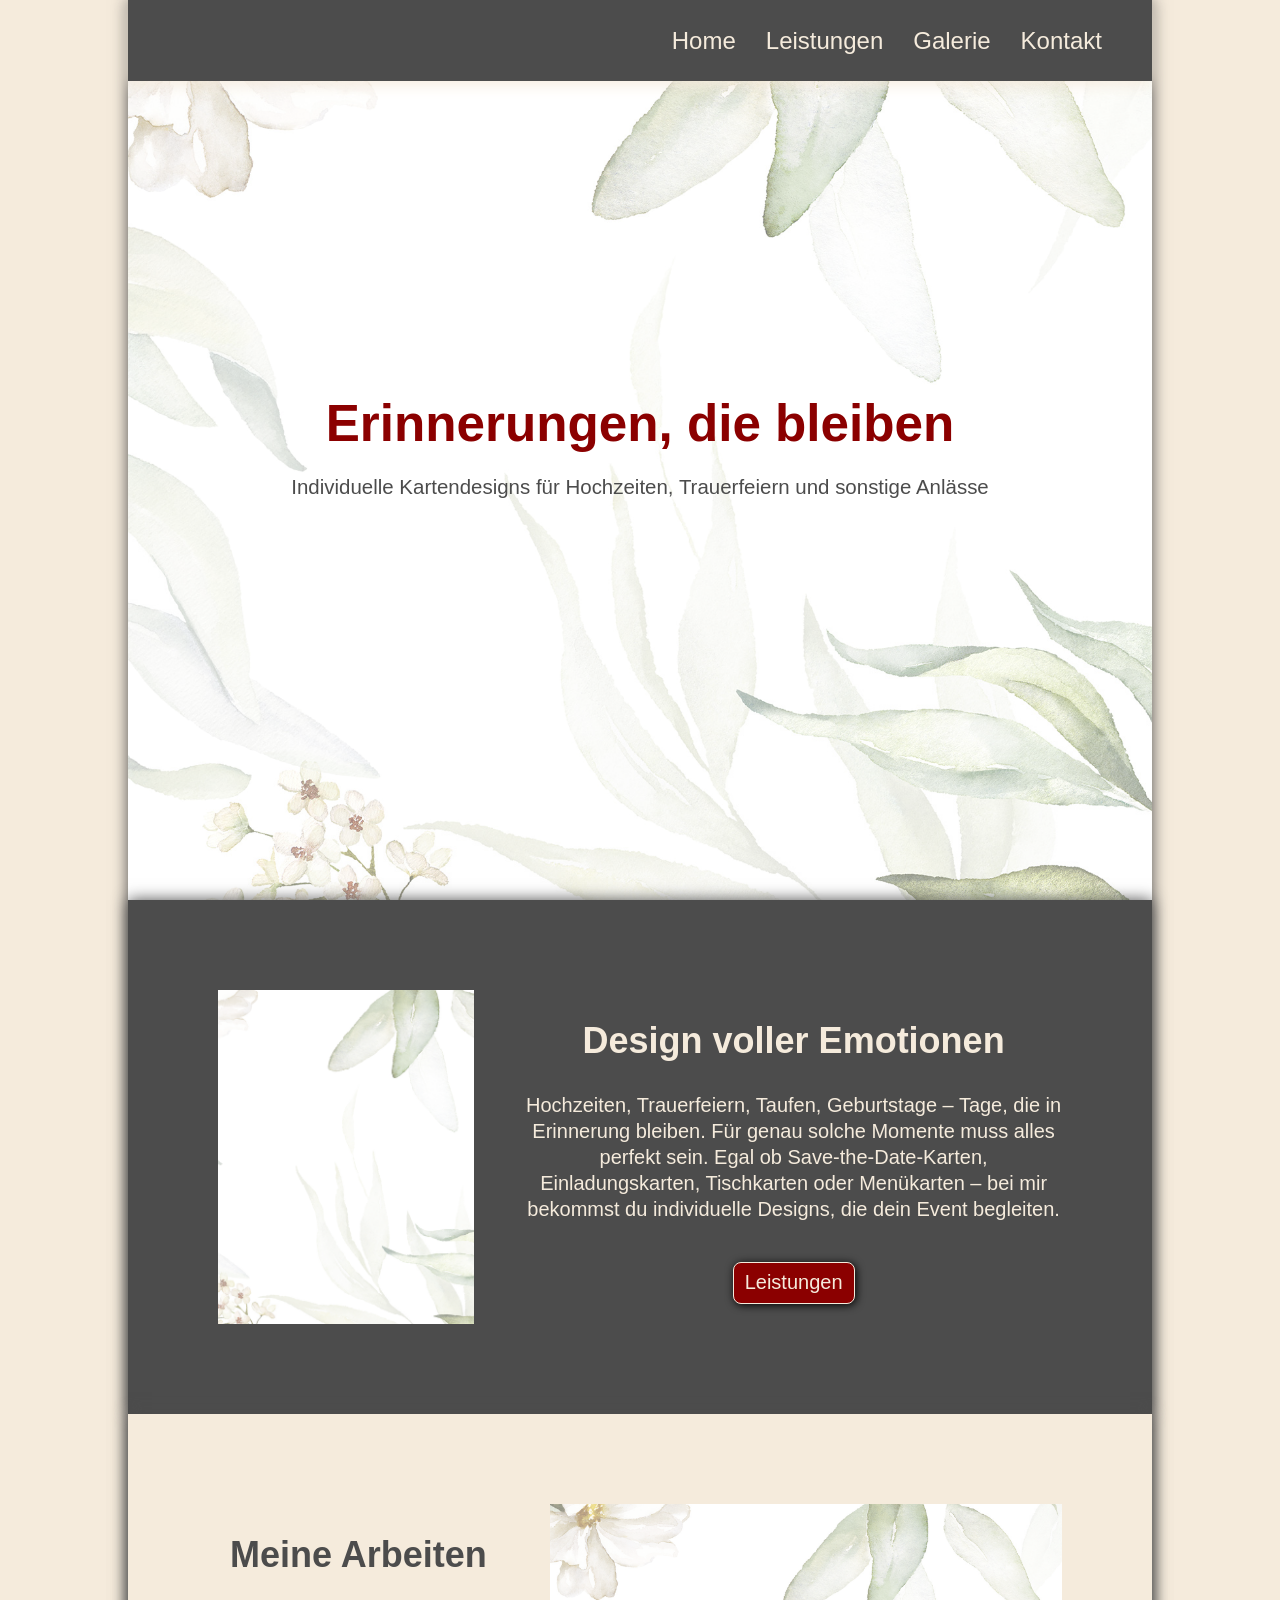
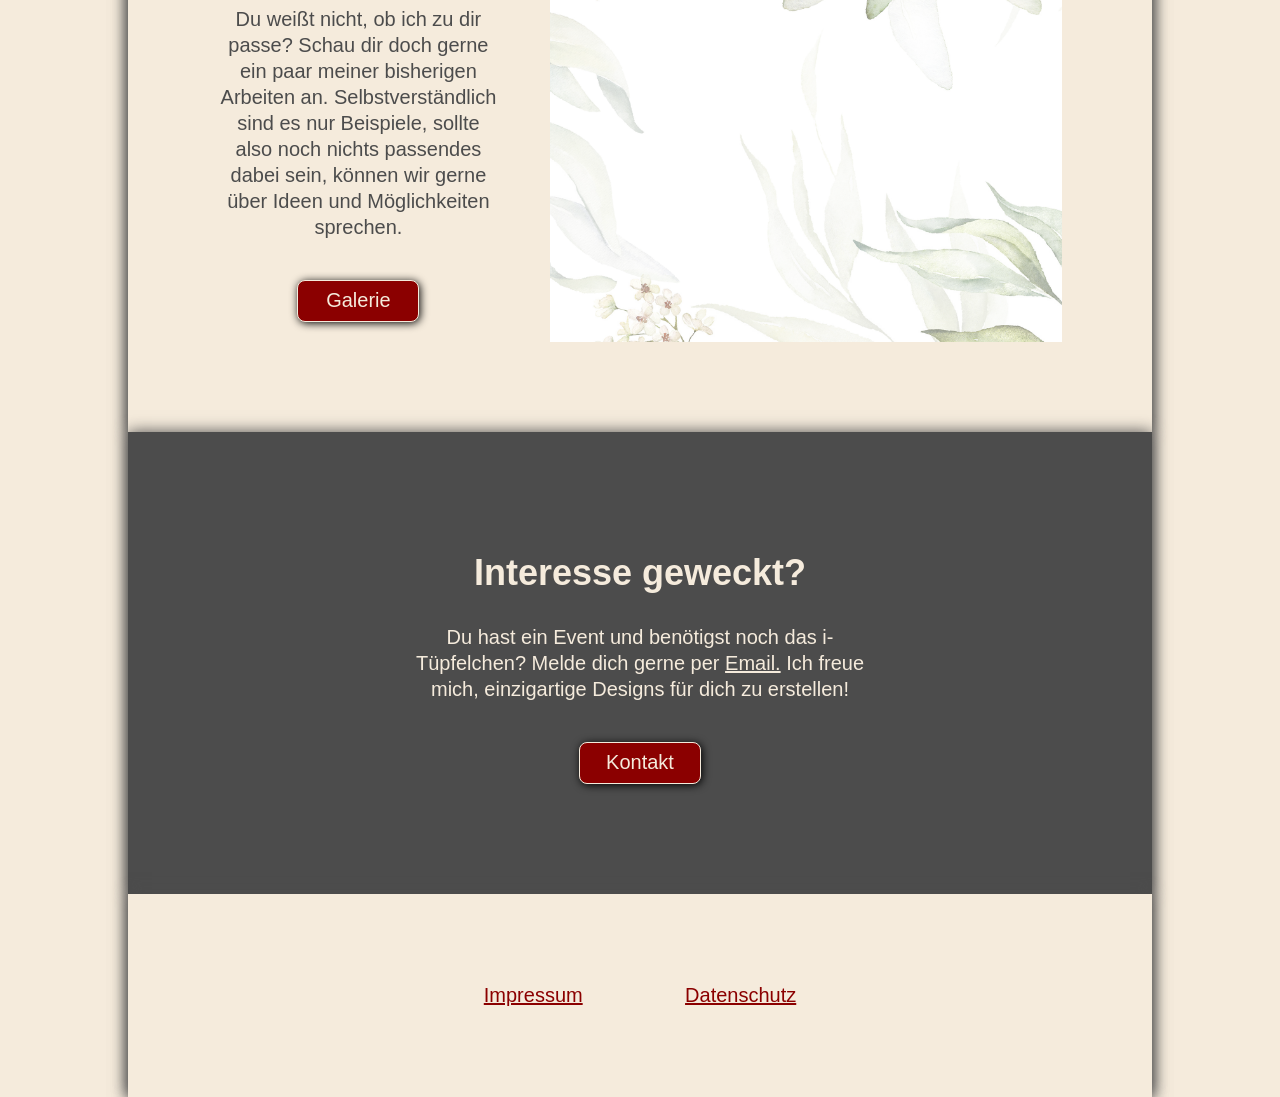
==== commit a78f86f5: "Remove href from img tags in index.html" ====
--- a/index.html
+++ b/index.html
@@ -38,14 +38,14 @@
           Save-the-Date-Karten, Einladungskarten, Tischkarten oder Menükarten –
           bei mir bekommst du individuelle Designs, die dein Event begleiten.
         </p>
-        <img src="images/Blumen-Hintergrundbild.png" href="/unterseiten/leistungen.html" alt="Florales Design" class="vorstellung-bild">
+        <img src="images/Blumen-Hintergrundbild.png" alt="Florales Design" class="vorstellung-bild">
         <a href="/unterseiten/leistungen.html" class="button vorstellung-button">Leistungen</a>
       </div>
 
       <div class="arbeiten">
         <h2 class="arbeiten-hl">Meine Arbeiten</h2>
         <p class="arbeiten-text">Du weißt nicht, ob ich zu dir passe? Schau dir doch gerne ein paar meiner bisherigen Arbeiten an. Selbstverständlich sind es nur Beispiele, sollte also noch nichts passendes dabei sein, können wir gerne über Ideen und Möglichkeiten sprechen.</p>
-        <img src="images/Blumen-Hintergrundbild.png" href="/unterseiten/galerie.html" alt="Individuell gestaltete Hochzeitskarte" class="arbeiten-bild">
+        <img src="images/Blumen-Hintergrundbild.png" alt="Individuell gestaltete Hochzeitskarte" class="arbeiten-bild">
         <a href="/unterseiten/galerie.html" class="button arbeiten-button">Galerie</a>
       </div>
 
--- a/styles.css
+++ b/styles.css
@@ -38,6 +38,7 @@
   font-size: 4vw;
   margin-bottom: 0;
   color: var(--color3);
+  text-align: center;
 }
 
 #subhead {
@@ -188,9 +189,26 @@
 color: var(--color3);
 }
 
-footer2 a {
+.footer2 a {
 color: var(--color1);
 }
+
+footer a:visited {
+color: var(--color3);
+}
+
+.footer2 a:visited {
+color: var(--color1);
+}
+
+footer a:active {
+color: var(--color3);
+}
+
+.footer2 a:visited {
+color: var(--color1);
+}
+
 
 
 
@@ -264,14 +282,14 @@
   justify-content: center;
   margin: 30px;
   width: 20vw;
-  min-width: 150px;
+  min-width: 180px;
   max-width: 200px;
 }
 
 .eventbild {
   width: 100%;
   height: 20vw;
-  min-height: 150px;
+  min-height: 180px;
   max-height: 200px;
   background-color: pink;
   object-fit: cover;
@@ -758,7 +776,35 @@
   margin-top: 70px;
 }
 
-
+.quelle a {
+  font-size: 0.8rem;
+  color: var(--color2);
+}
+
+
+
+.quelle a:visited {
+color: var(--color3);
+}
+
+.quelle a:active {
+color: var(--color2);
+}
+
+
+
+.datenschutz-text a {
+  color: var(--color2);
+}
+
+
+.datenschutz-text a:visited {
+color: var(--color3);
+}
+
+.datenschutz-text a:active {
+color: var(--color2);
+}
 
 
 .datenschutz {
@@ -840,7 +886,12 @@
   }
 
   .willkommen-texte {
+    margin-top: -15vh;
     padding: 10vh 5vh;
+    display: flex;
+    flex-direction: column;
+    align-items: flex-start;
+    gap: 20px;
   }
 
 
@@ -848,18 +899,13 @@
   font-size: 2.4rem;
   text-align: center;
   margin-bottom: 0;
-  margin-left: 2.5vw;
-  margin-right: 2.5vw;
-  color: var(--color3);
-  padding: 10vh 5vh;
+  color: var(--color3);
 }
 
 
   #subhead {
   font-size: 1rem;
-  margin-left: 2.5vw;
-  margin-right: 2.5vw;
-  padding: 10vh 5vh;
+  margin-top: 0;
 }
 
 
@@ -867,7 +913,7 @@
   display: flex;
   justify-content: space-evenly;
   height: 9vh;
-  gap: 18px;
+  gap: 16px;
   align-items: center;
   width: 100%;
   position: fixed;
@@ -986,7 +1032,7 @@
   justify-content: center;
   margin: 30px;
   width: 20vw;
-  min-width: 150px;
+  min-width: 180px;
   max-width: 200px;
 }
 
@@ -1222,7 +1268,7 @@
 
   .impressum-hl {
     margin-bottom: 20px;
-    font-size: 1.8rem;
+    font-size: 1.6rem;
     color: var(--color3);
     text-align: center;
   }
@@ -1258,9 +1304,10 @@
 
   .datenschutz-hl {
     margin-bottom: 20px;
-    font-size: 1.8rem;
+    font-size: 1.6rem;
     color: var(--color3);
     text-align: center;
+    transform: scaleX(0.9);
   }
 
   .datenschutz {
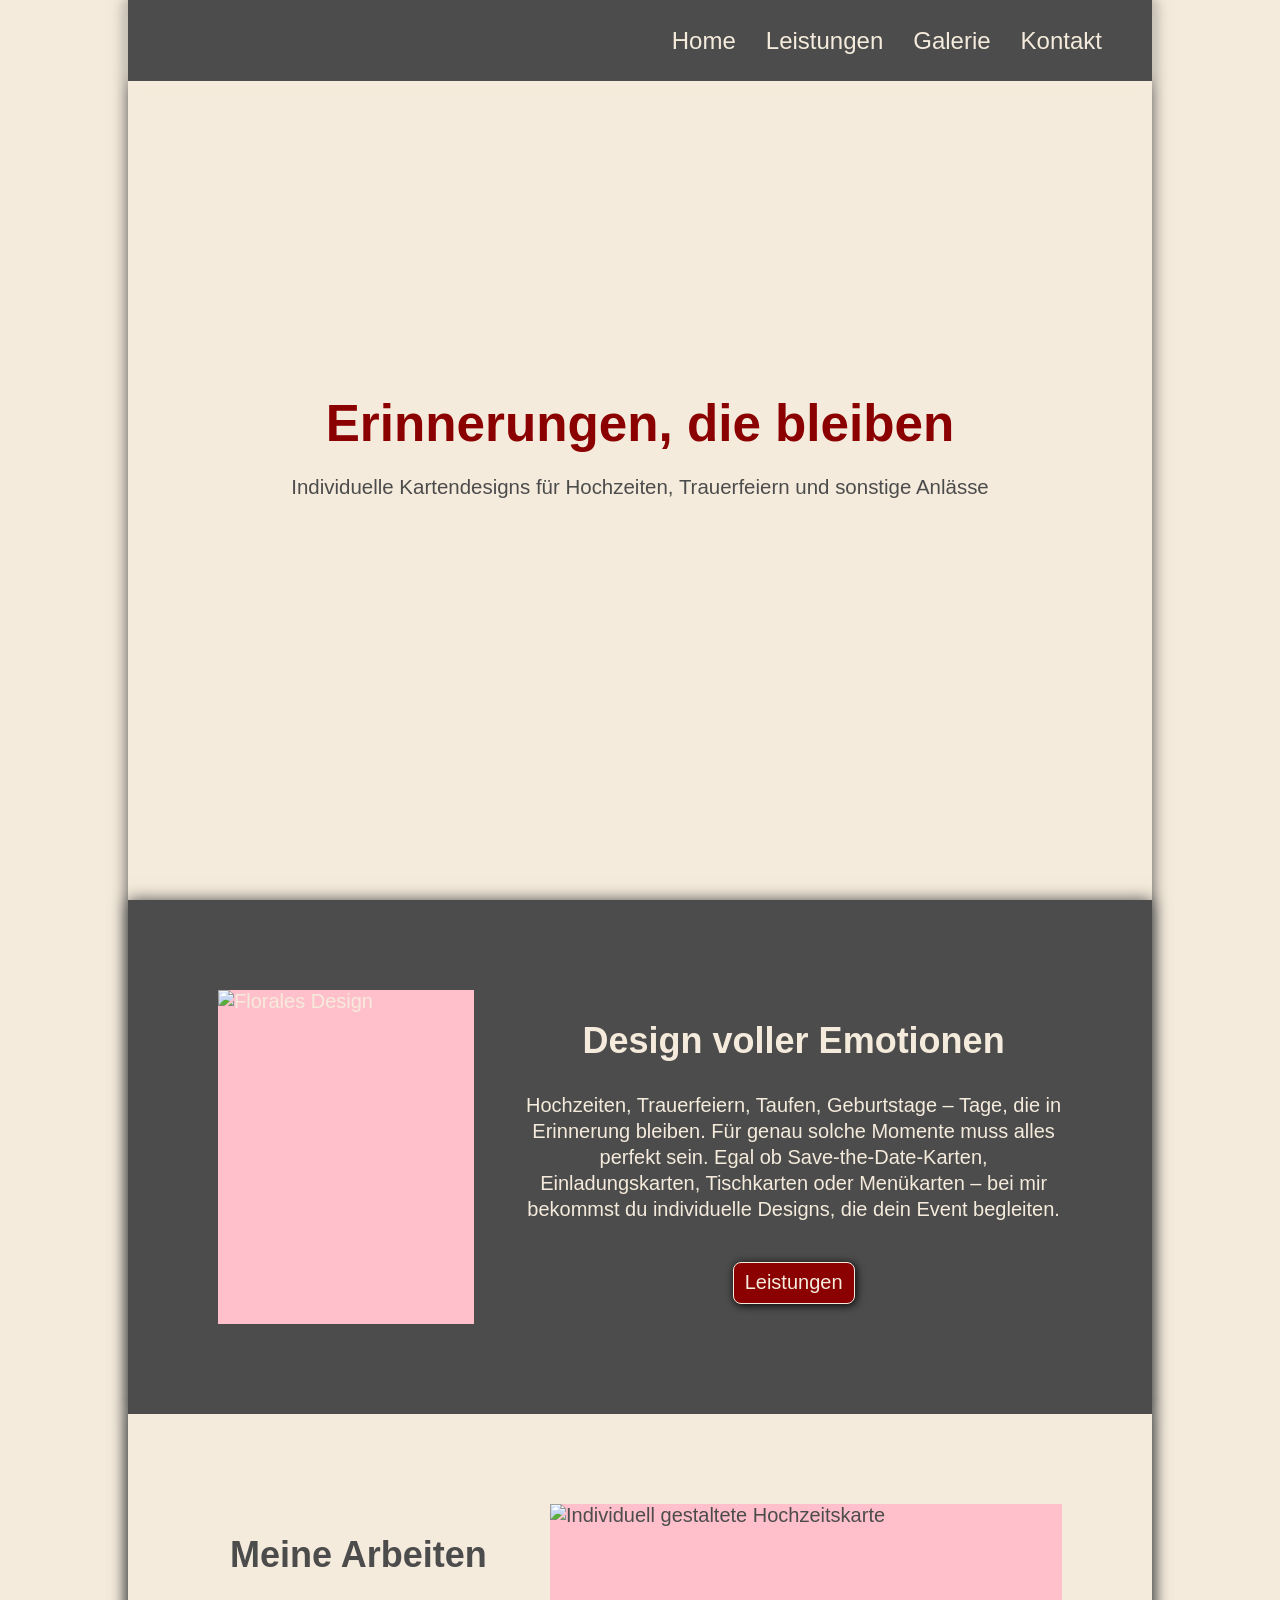
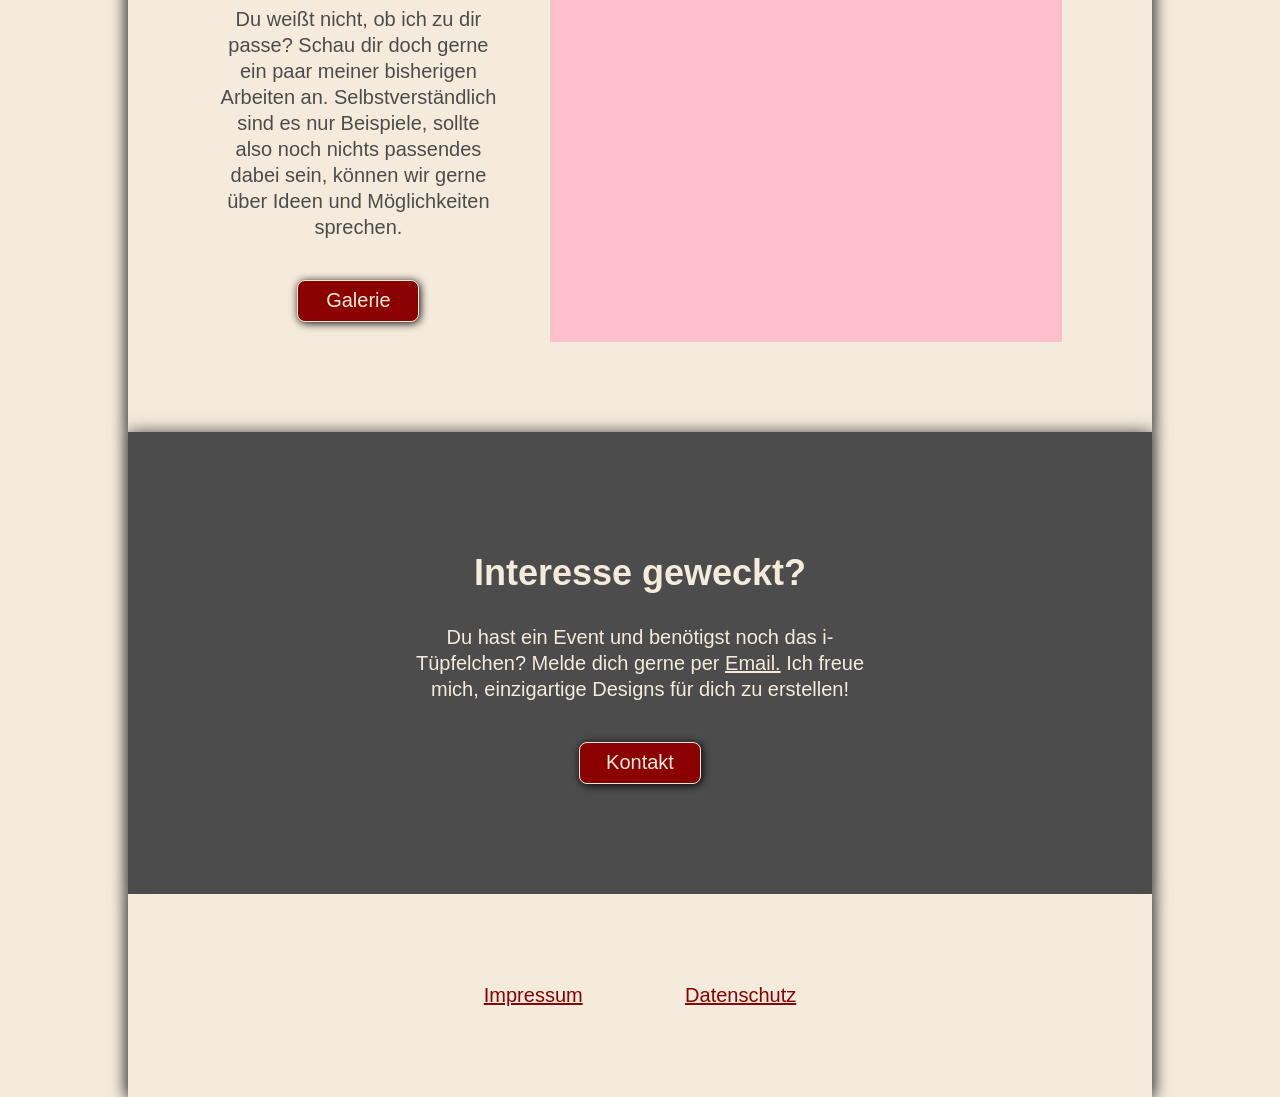
==== commit 0286c7b0: "Update image sources in index.html" ====
--- a/index.html
+++ b/index.html
@@ -20,7 +20,7 @@
 
     <main>
       <div id="willkommen">
-        <img src="images/Blumen-Hintergrundbild.png" id="hintergrundbild" alt="Florales Aquarellbild im Hochzeits-Stil">
+        <img src="images/Hintergrundbild.png" id="hintergrundbild" alt="Florales Aquarellbild im Hochzeits-Stil">
         <div class="willkommen-texte">
           <h1>Erinnerungen, die bleiben</h1>
           <p id="subhead">
@@ -38,14 +38,14 @@
           Save-the-Date-Karten, Einladungskarten, Tischkarten oder Menükarten –
           bei mir bekommst du individuelle Designs, die dein Event begleiten.
         </p>
-        <img src="images/Blumen-Hintergrundbild.png" alt="Florales Design" class="vorstellung-bild">
+        <img src="images/Hochzeitskarte.png" alt="Florales Design" class="vorstellung-bild">
         <a href="/unterseiten/leistungen.html" class="button vorstellung-button">Leistungen</a>
       </div>
 
       <div class="arbeiten">
         <h2 class="arbeiten-hl">Meine Arbeiten</h2>
         <p class="arbeiten-text">Du weißt nicht, ob ich zu dir passe? Schau dir doch gerne ein paar meiner bisherigen Arbeiten an. Selbstverständlich sind es nur Beispiele, sollte also noch nichts passendes dabei sein, können wir gerne über Ideen und Möglichkeiten sprechen.</p>
-        <img src="images/Blumen-Hintergrundbild.png" alt="Individuell gestaltete Hochzeitskarte" class="arbeiten-bild">
+        <img src="images/Hochzeitskarte2.png" alt="Individuell gestaltete Hochzeitskarte" class="arbeiten-bild">
         <a href="/unterseiten/galerie.html" class="button arbeiten-button">Galerie</a>
       </div>
 
--- a/styles.css
+++ b/styles.css
@@ -291,7 +291,6 @@
   height: 20vw;
   min-height: 180px;
   max-height: 200px;
-  background-color: pink;
   object-fit: cover;
 }
 
@@ -649,19 +648,19 @@
 }
 
 .bild1 {
-  background-image: url("./images/Blumen-Hintergrundbild.png");
+  background-image: url("./images/Hochzeitskarte.png");
 }
 
 .bild2 {
-  background-image: url("./images/Blumen-Hintergrundbild.png");
+  background-image: url("./images/Hochzeitskarte_innen1.png");
 }
 
 .bild3 {
-  background-image: url("./images/Blumen-Hintergrundbild.png");
+  background-image: url("./images/Hochzeitskarte_innen2.png");
 }
 
 .bild4 {
-  background-image: url("./images/Blumen-Hintergrundbild.png");
+  background-image: url("./images/Hochzeitskarte3.png");
 }
 
 .galerie-sub {
@@ -900,6 +899,9 @@
   text-align: center;
   margin-bottom: 0;
   color: var(--color3);
+  margin-left: -5px;
+  margin-right: -5px;
+  transform: scale(0.95);
 }
 
 
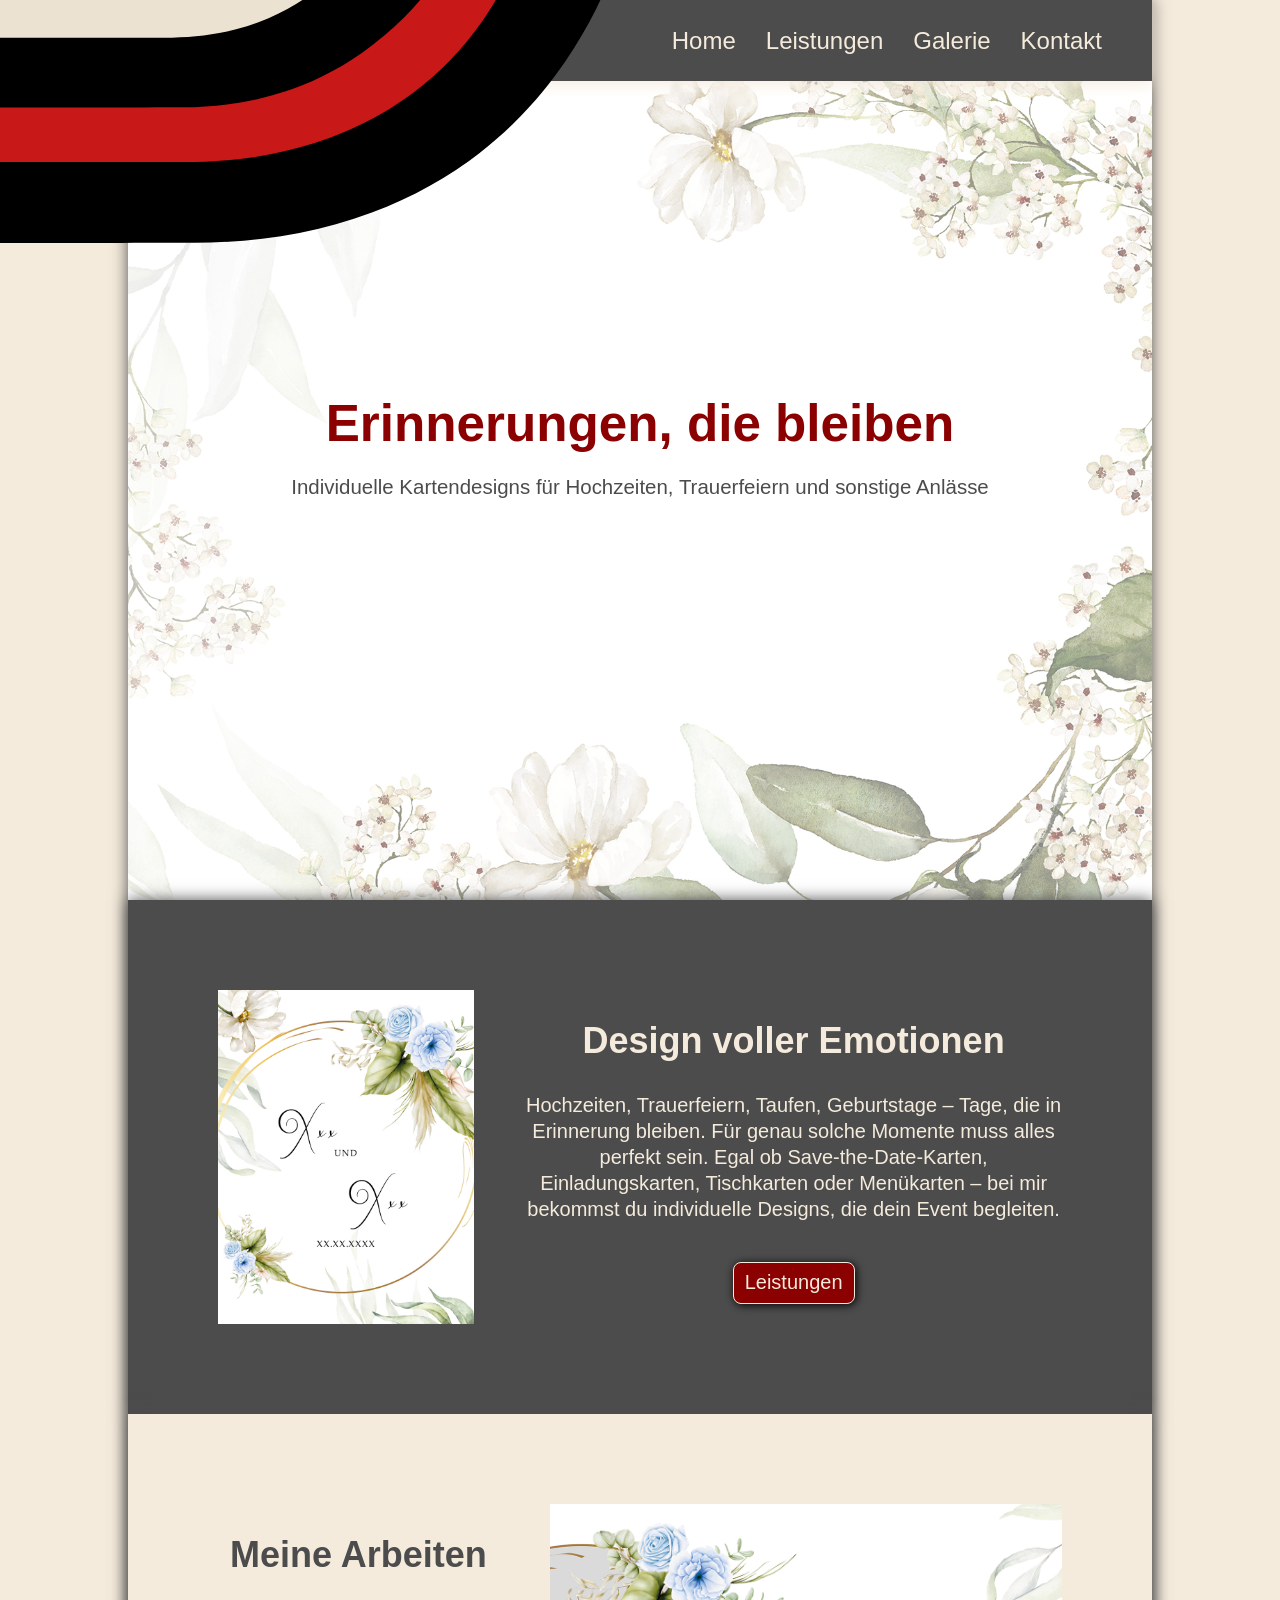
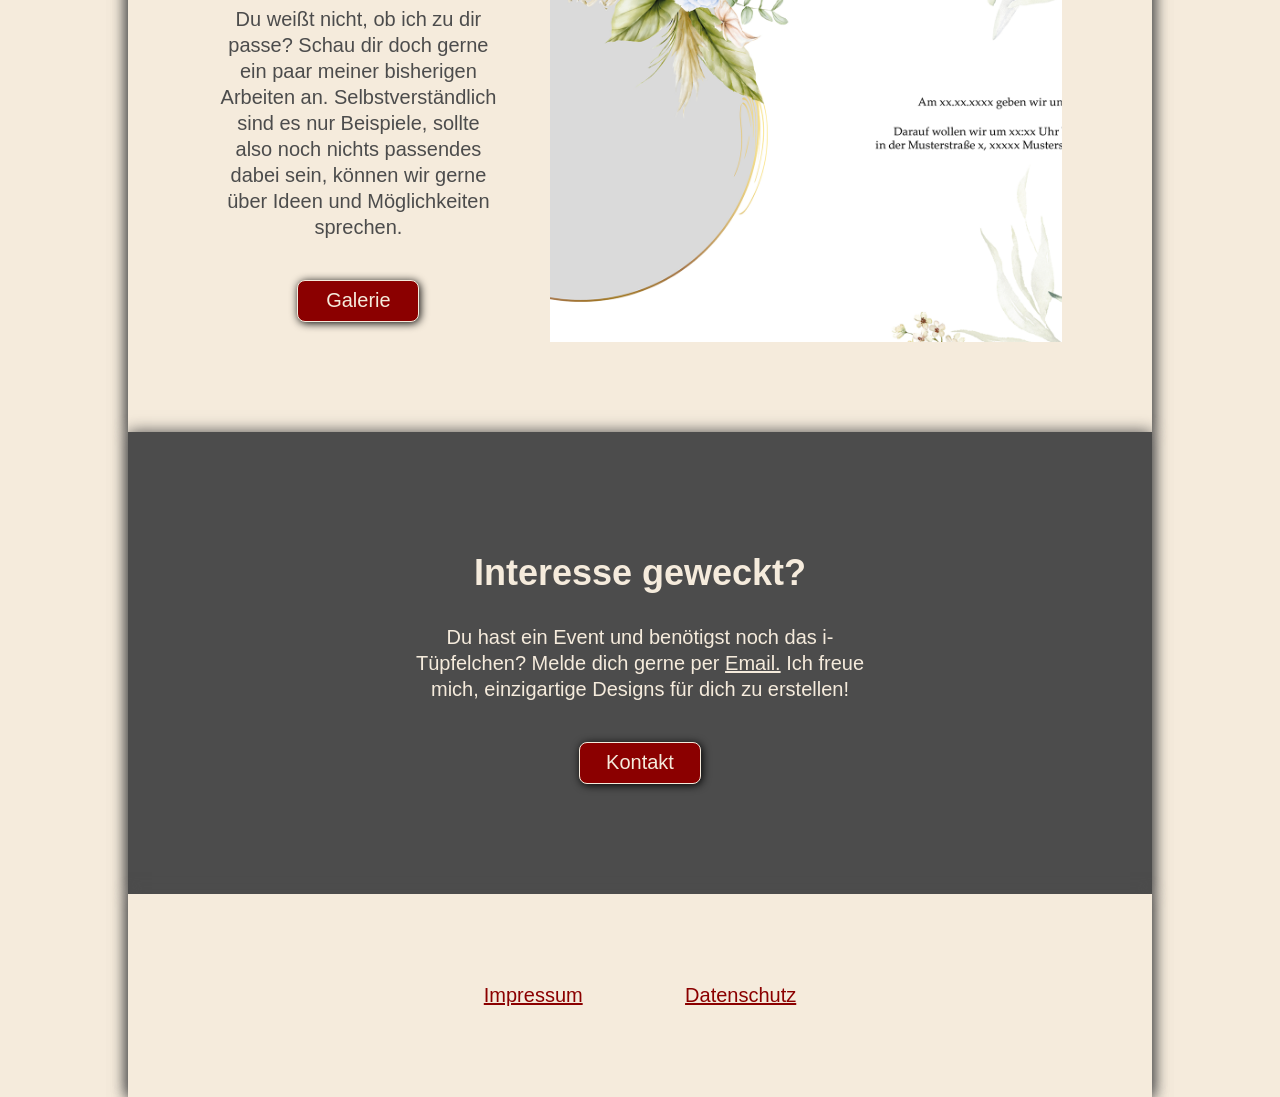
==== commit 2c9810c9: "Update index.html" ====
--- a/index.html
+++ b/index.html
@@ -10,7 +10,7 @@
   <body>
     <header>
       <nav id="navbar">
-        <img></img>
+        <img id="logo" src="images/Logo RGB.svg" alt="PDB Design Logo">
         <a href="/index.html" class="navigation">Home</a>
         <a href="/unterseiten/leistungen.html" class="navigation">Leistungen</a>
         <a href="/unterseiten/galerie.html" class="navigation">Galerie</a>
